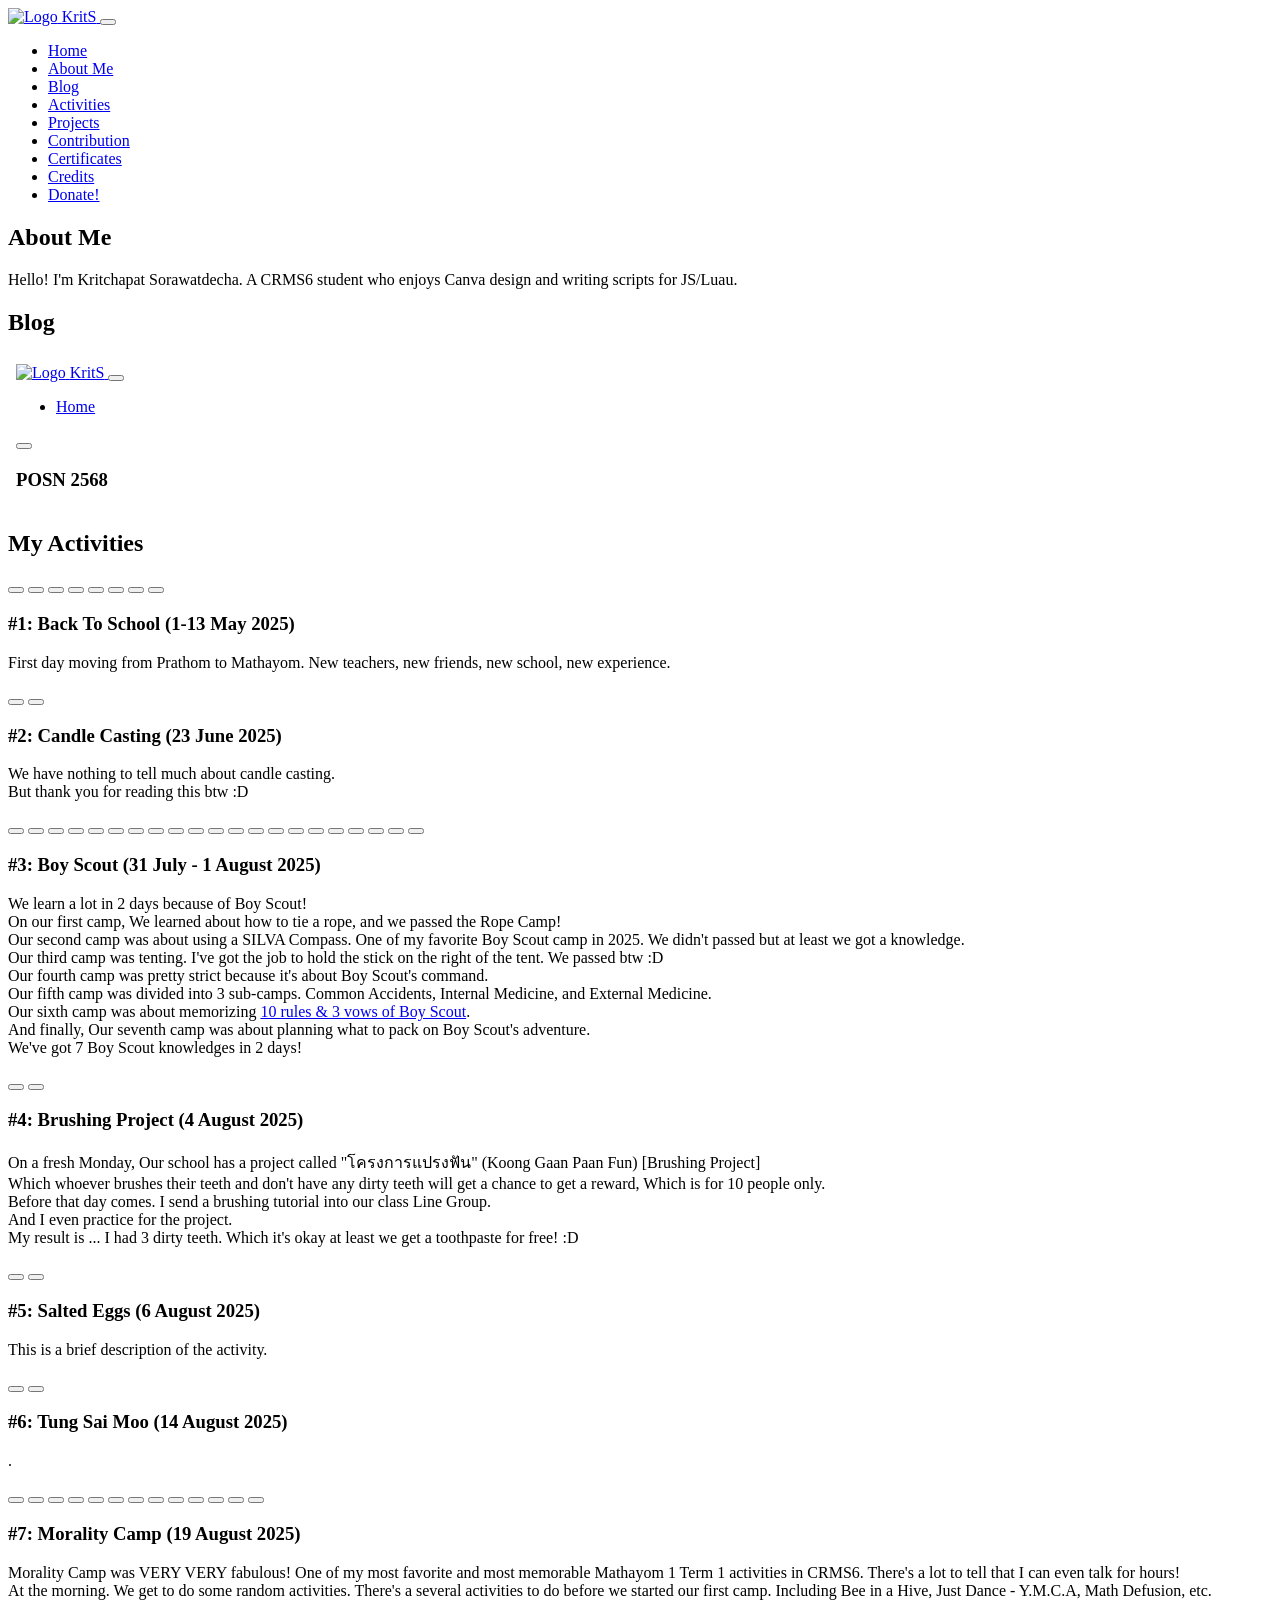
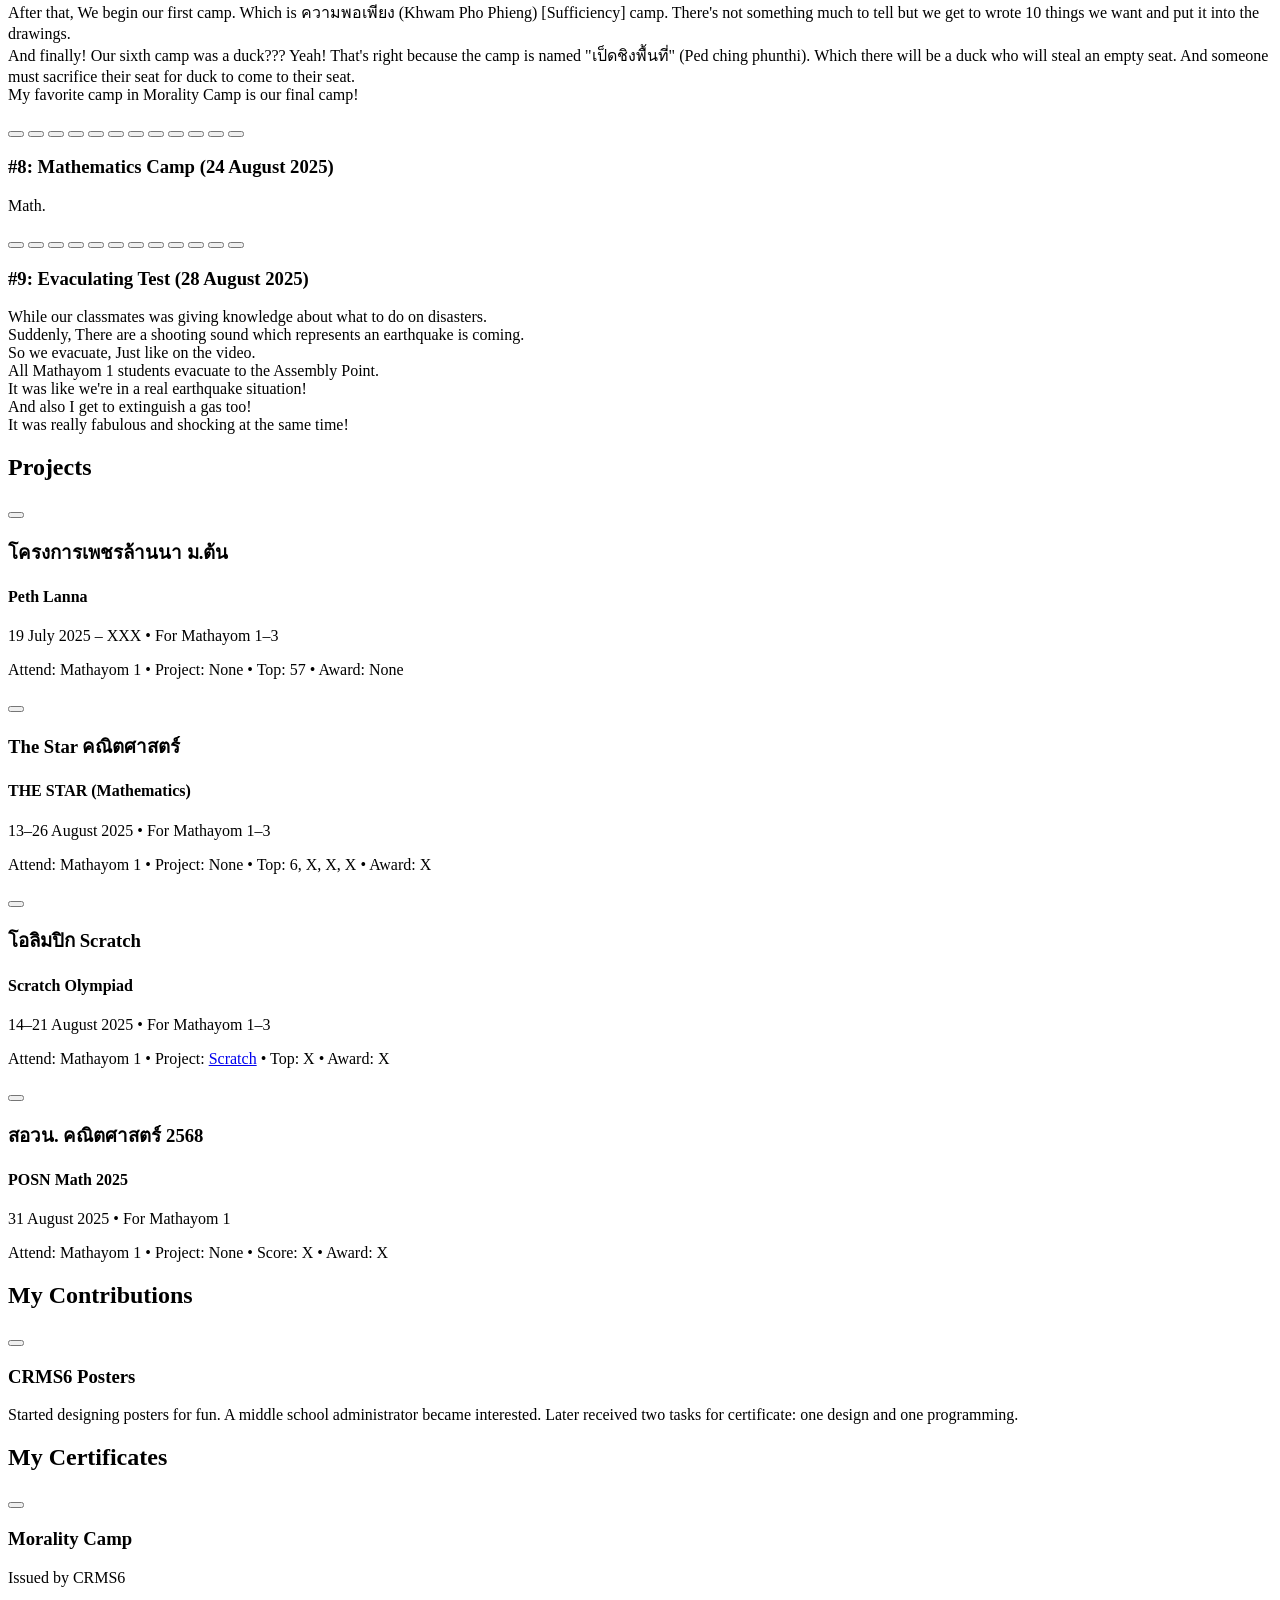
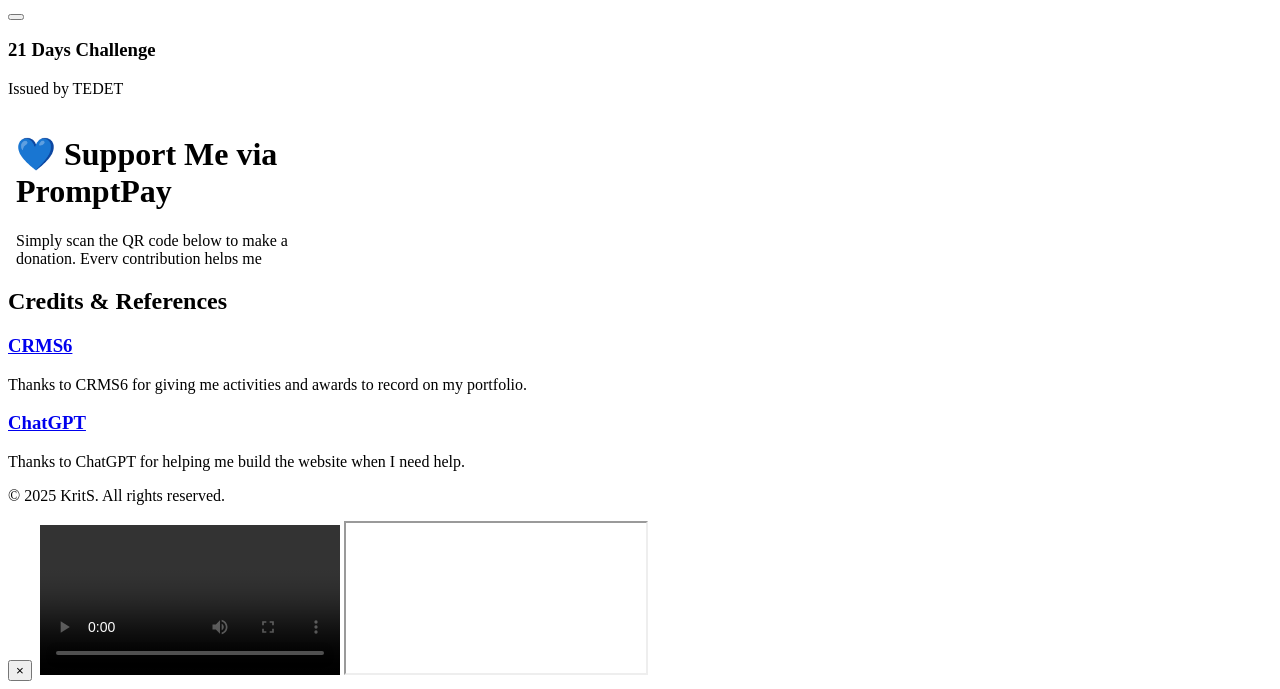
==== index.html @ 2e02d472 "Add files via upload" ====
<!DOCTYPE html><html lang="en"><head>
    <meta charset="UTF-8">
    <meta name="viewport" content="width=device-width, initial-scale=1.0">
    <title>Portfolio</title>
    <link rel="icon" href="images/KritS.png">
    <link rel="stylesheet" href="css/style.css">
</head>
<body>
    <header id="topbar">
        <nav class="container">
            <a class="brand" href="..">
                <img src="images/KritS.png" alt="Logo" class="logo">
                <span>KritS</span>
            </a>
            <button id="tb-hamburger" aria-label="Menu" aria-expanded="false" aria-controls="tb-nav">
                <span class="bar"></span>
            </button>
            <ul id="tb-nav">
                <li><a href="..">Home</a></li>
                <li><a href="#about">About Me</a></li>
                <li><a href="#blog">Blog</a></li>
                <li><a href="#activities">Activities</a></li>
                <li><a href="#projects">Projects</a></li>
                <li><a href="#contribution">Contribution</a></li>
                <li><a href="#certificates">Certificates</a></li>
                <li><a href="#credits">Credits</a></li>
                <li><a href="#donation">Donate!</a></li>
            </ul>
        </nav>
    </header>

    <main>
        <section id="about" class="container section">
            <h2>About Me</h2>
            <p>Hello! I'm Kritchapat Sorawatdecha. A CRMS6 student who enjoys Canva design and writing scripts for JS/Luau.</p>
        </section>
        
        <section id="blog" class="section alt">
            <div class="container">
                <h2>Blog</h2>
                <embed src="blog.html" class="embed-blog">
            </div>
        </section>

        <section id="activities" class="section alt">
            <div class="container">
                <h2>My Activities</h2>

                <article class="activity">
                    <div class="media-strip">
                        <button class="media-btn" data-src="img/activities/crms6/m1/t1/back_to_school/studying.jpg"></button>
                        <button class="media-btn" data-src="img/activities/crms6/m1/t1/back_to_school/studying2.jpg"></button>
                        <button class="media-btn" data-src="img/activities/crms6/m1/t1/back_to_school/presenting.jpg"></button>
                        <button class="media-btn" data-src="img/activities/crms6/m1/t1/back_to_school/showing.jpg"></button>
                        <button class="media-btn" data-src="img/activities/crms6/m1/t1/back_to_school/writing.jpg"></button>
                        <button class="media-btn" data-src="img/activities/crms6/m1/t1/back_to_school/finding.jpg"></button>
                        <button class="media-btn" data-src="img/activities/crms6/m1/t1/back_to_school/examing.jpg"></button>
                        <button class="media-btn" data-src="img/activities/crms6/m1/t1/back_to_school/examing2.jpg"></button>
                    </div>
                    <div class="activity-content">
                        <h3>#1: Back To School (1-13 May 2025)</h3>
                        <p>First day moving from Prathom to Mathayom. New teachers, new friends, new school, new experience.</p>
                    </div>
                </article>

                <article class="activity">
                    <div class="media-strip">
                        <button class="media-btn" data-src="img/activities/crms6/m1/t1/candle_casting/picking.jpg"></button>
                        <button class="media-btn" data-src="img/activities/crms6/m1/t1/candle_casting/dropping.jpg"></button>
                    </div>
                    <div class="activity-content">
                        <h3>#2: Candle Casting (23 June 2025)</h3>
                        <p>
                            We have nothing to tell much about candle casting.
                            <br>But thank you for reading this btw :D
                        </p>
                    </div>
                </article>

                <article class="activity">
                    <div class="media-strip">
                        <button class="media-btn" data-src="img/activities/crms6/m1/t1/boy_scout/handsome.jpg"></button>
                        <button class="media-btn" data-src="img/activities/crms6/m1/t1/boy_scout/pretend.jpg"></button>
                        <button class="media-btn" data-src="img/activities/crms6/m1/t1/boy_scout/helping.jpg"></button>
                        <button class="media-btn" data-src="img/activities/crms6/m1/t1/boy_scout/roping.jpg"></button>
                        <button class="media-btn" data-src="img/activities/crms6/m1/t1/boy_scout/camping1.jpg"></button>
                        <button class="media-btn" data-src="img/activities/crms6/m1/t1/boy_scout/camping2.jpg"></button>
                        <button class="media-btn" data-src="img/activities/crms6/m1/t1/boy_scout/camping3.jpg"></button>
                        <button class="media-btn" data-src="img/activities/crms6/m1/t1/boy_scout/camping4.jpg"></button>
                        <button class="media-btn" data-src="img/activities/crms6/m1/t1/boy_scout/camping5.jpg"></button>
                        <button class="media-btn" data-src="img/activities/crms6/m1/t1/boy_scout/compass1.jpg"></button>
                        <button class="media-btn" data-src="img/activities/crms6/m1/t1/boy_scout/compass2.jpg"></button>
                        <button class="media-btn" data-src="img/activities/crms6/m1/t1/boy_scout/listening1.jpg"></button>
                        <button class="media-btn" data-src="img/activities/crms6/m1/t1/boy_scout/listening2.jpg"></button>
                        <button class="media-btn" data-src="img/activities/crms6/m1/t1/boy_scout/listening3.jpg"></button>
                        <button class="media-btn" data-src="img/activities/crms6/m1/t1/boy_scout/listening4.jpg"></button>
                        <button class="media-btn" data-src="img/activities/crms6/m1/t1/boy_scout/listening5.jpg"></button>
                        <button class="media-btn" data-src="https://scontent.fcnx4-1.fna.fbcdn.net/v/t39.30808-6/508006209_1291216913011316_7083695028837257580_n.jpg?_nc_cat=104&ccb=1-7&_nc_sid=f727a1&_nc_ohc=gwQKnxoXUx0Q7kNvwGm6nw-&_nc_oc=AdnMO8LT1GbeRRgZ6rxC4bv95bI-v8VCA6TBcG_T06-2R0PY8zMqaW_CRokaDjCO1Kb_YeE50EvHxqLOvmgioqyO&_nc_zt=23&_nc_ht=scontent.fcnx4-1.fna&_nc_gid=uMNQAOKW5HctSlmJtoxojA&oh=00_AfXHeGOUeyVIyVwx6H4ncSR-8UVBPY3pRPaG30EDZwG8QQ&oe=68BB84D2"></button>
                        <button class="media-btn" data-src="img/activities/crms6/m1/t1/boy_scout/memorize1.jpg"></button>
                        <button class="media-btn" data-src="img/activities/crms6/m1/t1/boy_scout/memorize2.jpg"></button>
                        <button class="media-btn" data-src="img/activities/crms6/m1/t1/boy_scout/memorize3.jpg"></button>
                        <button class="media-btn" data-src="img/activities/crms6/m1/t1/boy_scout/memorize4.jpg"></button>
                    </div>
                    <div class="activity-content">
                        <h3>#3: Boy Scout (31 July - 1 August 2025)</h3>
                        <p>
                            We learn a lot in 2 days because of Boy Scout!
                            <br>On our first camp, We learned about how to tie a rope, and we passed the Rope Camp!
                            <br>Our second camp was about using a SILVA Compass. One of my favorite Boy Scout camp in 2025. We didn't passed but at least we got a knowledge.
                            <br>Our third camp was tenting. I've got the job to hold the stick on the right of the tent. We passed btw :D
                            <br>Our fourth camp was pretty strict because it's about Boy Scout's command.
                            <br>Our fifth camp was divided into 3 sub-camps. Common Accidents, Internal Medicine, and External Medicine.
                            <br>Our sixth camp was about memorizing <a href="https://scontent.fcnx4-1.fna.fbcdn.net/v/t39.30808-6/508006209_1291216913011316_7083695028837257580_n.jpg?_nc_cat=104&ccb=1-7&_nc_sid=f727a1&_nc_ohc=gwQKnxoXUx0Q7kNvwGm6nw-&_nc_oc=AdnMO8LT1GbeRRgZ6rxC4bv95bI-v8VCA6TBcG_T06-2R0PY8zMqaW_CRokaDjCO1Kb_YeE50EvHxqLOvmgioqyO&_nc_zt=23&_nc_ht=scontent.fcnx4-1.fna&_nc_gid=uMNQAOKW5HctSlmJtoxojA&oh=00_AfXHeGOUeyVIyVwx6H4ncSR-8UVBPY3pRPaG30EDZwG8QQ&oe=68BB84D2">10 rules & 3 vows of Boy Scout</a>.
                            <br>And finally, Our seventh camp was about planning what to pack on Boy Scout's adventure.
                            <br>We've got 7 Boy Scout knowledges in 2 days!
                        </p>
                    </div>
                </article>
                
                <article class="activity">
                    <div class="media-strip">
                        <button class="media-btn" data-src="img/activities/crms6/m1/t1/brushing/brushing1.jpg"></button>
                        <button class="media-btn" data-src="img/activities/crms6/m1/t1/brushing/brushing2.jpg"></button>
                    </div>
                    <div class="activity-content">
                        <h3>#4: Brushing Project (4 August 2025)</h3>
                        <p>
                            On a fresh Monday, Our school has a project called "โครงการแปรงฟัน" (Koong Gaan Paan Fun) [Brushing Project]
                            <br>Which whoever brushes their teeth and don't have any dirty teeth will get a chance to get a reward, Which is for 10 people only.
                            <br>Before that day comes. I send a brushing tutorial into our class Line Group.
                            <br>And I even practice for the project.
                            <br>My result is ... I had 3 dirty teeth. Which it's okay at least we get a toothpaste for free! :D
                        </p>
                    </div>
                </article>
                
                <article class="activity">
                    <div class="media-strip">
                        <button class="media-btn" data-src="img/activities/crms6/m1/t1/pickled_eggs/listening1.jpg"></button>
                        <button class="media-btn" data-src="img/activities/crms6/m1/t1/pickled_eggs/listening2.jpg"></button>
                    </div>
                    <div class="activity-content">
                        <h3>#5: Salted Eggs (6 August 2025)</h3>
                        <p>This is a brief description of the activity.</p>
                    </div>
                </article>

                <article class="activity">
                    <div class="media-strip">
                        <button class="media-btn" data-src="img/activities/crms6/m1/t1/tung_sai_moo/listening.jpg"></button>
                        <button class="media-btn" data-src="img/activities/crms6/m1/t1/tung_sai_moo/selecting.jpg"></button>
                    </div>
                    <div class="activity-content">
                        <h3>#6: Tung Sai Moo (14 August 2025)</h3>
                        <p>.</p>
                    </div>
                </article>

                <article class="activity">
                    <div class="media-strip">
                        <button class="media-btn" data-src="img/activities/crms6/m1/t1/morality_camp/introducing.jpg"></button>
                        <button class="media-btn" data-src="img/activities/crms6/m1/t1/morality_camp/introducing2.jpg"></button>
                        <button class="media-btn" data-src="img/activities/crms6/m1/t1/morality_camp/meditating.jpg"></button>
                        <button class="media-btn" data-src="img/activities/crms6/m1/t1/morality_camp/ymca.jpg"></button>
                        <button class="media-btn" data-src="https://www.youtube.com/watch?v=KG9HF7NpgYw"></button>
                        <button class="media-btn" data-src="https://www.youtube.com/watch?v=CyfM2o0d0IE"></button>
                        <button class="media-btn" data-src="img/activities/crms6/m1/t1/morality_camp/b5_smiling.jpg"></button>
                        <button class="media-btn" data-src="img/activities/crms6/m1/t1/morality_camp/img_68a69a6445518.jpg"></button>
                        <button class="media-btn" data-src="vid/activities/crms6/m1/t1/morality_camp/bee.mp4"></button>
                        <button class="media-btn" data-src="vid/activities/crms6/m1/t1/morality_camp/stand_means_swap.mp4"></button>
                        <button class="media-btn" data-src="vid/activities/crms6/m1/t1/morality_camp/crms6_teacher_name.mp4"></button>
                        <button class="media-btn" data-src="vid/activities/crms6/m1/t1/morality_camp/math_defusion.mp4"></button>
                        <button class="media-btn" data-src="vid/activities/crms6/m1/t1/morality_camp/math_defusion_2.mp4"></button>
                    </div>
                    <div class="activity-content">
                        <h3>#7: Morality Camp (19 August 2025)</h3>
                        <p>
                            Morality Camp was VERY VERY fabulous! One of my most favorite and most memorable Mathayom 1 Term 1 activities in CRMS6. There's a lot to tell that I can even talk for hours!
                            <br>At the morning. We get to do some random activities. There's a several activities to do before we started our first camp.
                            Including Bee in a Hive, Just Dance - Y.M.C.A, Math Defusion, etc.
                            <br>After that, We begin our first camp. Which is ความพอเพียง (Khwam Pho Phieng) [Sufficiency] camp. There's not something much to tell but we get to wrote 10 things we want and put it into the drawings.
                            <br>And finally! Our sixth camp was a duck??? Yeah! That's right because the camp is named "เป็ดชิงพื้นที่" (Ped ching phunthi). Which there will be a duck who will steal an empty seat. And someone must sacrifice their seat for duck to come to their seat.
                            <br>My favorite camp in Morality Camp is our final camp!
                        </p>
                    </div>
                </article>

                <article class="activity">
                    <div class="media-strip">
                        <button class="media-btn" data-src="img/activities/crms6/m1/t1/mathematics_camp/intro.jpg"></button>
                        <button class="media-btn" data-src="img/activities/crms6/m1/t1/mathematics_camp/my_masterart.jpg"></button>
                        <button class="media-btn" data-src="img/activities/crms6/m1/t1/mathematics_camp/orange.jpg"></button>
                        <button class="media-btn" data-src="img/activities/crms6/m1/t1/mathematics_camp/light_green.jpg"></button>
                        <button class="media-btn" data-src="img/activities/crms6/m1/t1/mathematics_camp/light_green2.jpg"></button>
                        <button class="media-btn" data-src="img/activities/crms6/m1/t1/mathematics_camp/dark_green.jpg"></button>
                        <button class="media-btn" data-src="img/activities/crms6/m1/t1/mathematics_camp/pink.jpg"></button>
                        <button class="media-btn" data-src="img/activities/crms6/m1/t1/mathematics_camp/pink2.jpg"></button>
                        <button class="media-btn" data-src="img/activities/crms6/m1/t1/mathematics_camp/blue.jpg"></button>
                        <button class="media-btn" data-src="img/activities/crms6/m1/t1/mathematics_camp/purple.jpg"></button>
                        <button class="media-btn" data-src="img/activities/crms6/m1/t1/mathematics_camp/yellow.jpg"></button>
                        <button class="media-btn" data-src="img/activities/crms6/m1/t1/mathematics_camp/yellow2.jpg"></button>
                    </div>
                    <div class="activity-content">
                        <h3>#8: Mathematics Camp (24 August 2025)</h3>
                        <p>Math.</p>
                    </div>
                </article>

                <article class="activity">
                    <div class="media-strip">
                        <button class="media-btn" data-src="vid/activities/crms6/m1/t1/evaculating_test/me_1.mp4"></button>
                        <button class="media-btn" data-src="vid/activities/crms6/m1/t1/evaculating_test/me_2.mp4"></button>
                        <button class="media-btn" data-src="img/activities/crms6/m1/t1/evaculating_test/me_1.jpg"></button>
                        <button class="media-btn" data-src="img/activities/crms6/m1/t1/evaculating_test/me_2.jpg"></button>
                        <button class="media-btn" data-src="img/activities/crms6/m1/t1/evaculating_test/me_3.jpg"></button>
                        <button class="media-btn" data-src="img/activities/crms6/m1/t1/evaculating_test/telling.jpg"></button>
                        <button class="media-btn" data-src="img/activities/crms6/m1/t1/evaculating_test/listening.jpg"></button>
                        <button class="media-btn" data-src="img/activities/crms6/m1/t1/evaculating_test/meeting.jpg"></button>
                        <button class="media-btn" data-src="vid/activities/crms6/m1/t1/evaculating_test/telling.mp4"></button>
                        <button class="media-btn" data-src="vid/activities/crms6/m1/t1/evaculating_test/going_1.mp4"></button>
                        <button class="media-btn" data-src="vid/activities/crms6/m1/t1/evaculating_test/going_2.mp4"></button>
                        <button class="media-btn" data-src="vid/activities/crms6/m1/t1/evaculating_test/meeting.mp4"></button>
                    </div>
                    <div class="activity-content">
                        <h3>#9: Evaculating Test (28 August 2025)</h3>
                        <p>
                            While our classmates was giving knowledge about what to do on disasters.
                            <br>Suddenly, There are a shooting sound which represents an earthquake is coming.
                            <br>So we evacuate, Just like on the video.
                            <br>All Mathayom 1 students evacuate to the Assembly Point.
                            <br>It was like we're in a real earthquake situation!
                            <br>And also I get to extinguish a gas too!
                            <br>It was really fabulous and shocking at the same time!
                        </p>
                    </div>
                </article>
            </div>
        </section>

        <section id="projects" class="section">
            <div class="container">
                <h2 id="projectsh2">Projects</h2>
                <div class="cards">
                    <article class="card">
                        <button class="media-btn cover" data-src="img/projects/crms6/m1/peth_lanna.jpg"></button>
                        <h3>โครงการเพชรล้านนา ม.ต้น</h3>
                        <h4>Peth Lanna</h4>
                        <p class="meta">19 July 2025 – XXX • For Mathayom 1–3</p>
                        <p>Attend: Mathayom 1 • Project: None • Top: 57 • Award: None</p>
                    </article>
                    <article class="card">
                        <button class="media-btn cover" data-src="img/projects/crms6/m1/the_star_math.jpg"></button>
                        <h3>The Star คณิตศาสตร์</h3>
                        <h4>THE STAR (Mathematics)</h4>
                        <p class="meta">13–26 August 2025 • For Mathayom 1–3</p>
                        <p>Attend: Mathayom 1 • Project: None • Top: 6, X, X, X • Award: X</p>
                    </article>
                    <article class="card">
                        <button class="media-btn cover" data-src="img/projects/crms6/m1/scratch_olympiad.jpg"></button>
                        <h3>โอลิมปิก Scratch</h3>
                        <h4>Scratch Olympiad</h4>
                        <p class="meta">14–21 August 2025 • For Mathayom 1–3</p>
                        <p>Attend: Mathayom 1 • Project: <a href="embed/scratch_olympiad_m1/index.html">Scratch</a> • Top: X • Award: X</p>
                    </article>
                    <article class="card">
                        <button class="media-btn cover" data-src="img/projects/crms6/m1/posn.png"></button>
                        <h3>สอวน. คณิตศาสตร์ 2568</h3>
                        <h4>POSN Math 2025</h4>
                        <p class="meta">31 August 2025 • For Mathayom 1</p>
                        <p>Attend: Mathayom 1 • Project: None • Score: X • Award: X</p>
                    </article>
                </div>
            </div>
        </section>

        <section id="contribution" class="section alt">
            <div class="container">
                <h2>My Contributions</h2>
                <article class="activity">
                    <div class="media-strip">
                        <button class="media-btn" data-src="img/contribution/crms6_how_to_trash_up_correctly_1.jpg"></button>
                    </div>
                    <div class="activity-content">
                        <h3>CRMS6 Posters</h3>
                        <p>Started designing posters for fun. A middle school administrator became interested. Later received two tasks for certificate: one design and one programming.</p>
                    </div>
                </article>
            </div>
        </section>
        
        <section id="certificates" class="section">
            <div class="container">
                <h2>My Certificates</h2>
                <div class="certificates-grid">
                    <article class="certificate-card">
                        <button class="media-btn cover" data-src="img/certificates/m1_morality_camp.jpg"></button>
                        <h3>Morality Camp</h3>
                        <p class="meta">Issued by CRMS6</p>
                    </article>
                    <article class="certificate-card">
                        <button class="media-btn cover" data-src="img/certificates/21_days_tedet_challenge.jpg"></button>
                        <h3>21 Days Challenge</h3>
                        <p class="meta">Issued by TEDET</p>
                    </article>
                </div>
            </div>
        </section>

        <section id="donation" class="section alt">
            <div class="container">
                <embed src="donate.html" class="embed-donate">
            </div>
        </section>

        <section id="credits" class="section">
            <div class="container">
                <h2>Credits & References</h2>
                <div class="cards">
                    <article class="card soft">
                        <h3><a href="https://www.tesaban6.ac.th">CRMS6</a></h3>
                        <p>Thanks to CRMS6 for giving me activities and awards to record on my portfolio.</p>
                    </article>
                    <article class="card soft">
                        <h3><a href="https://chatgpt.com/">ChatGPT</a></h3>
                        <p>Thanks to ChatGPT for helping me build the website when I need help.</p>
                    </article>
                </div>
            </div>
        </section>
    </main>

    <footer class="footer">
        <div class="container">
            <p>© 2025 KritS. All rights reserved.</p>
        </div>
    </footer>

    <div class="modal" aria-hidden="true">
        <div class="modal-backdrop"></div>
        <div class="modal-body" role="dialog" aria-modal="true" aria-label="Media viewer">
            <button class="modal-close" aria-label="Close">×</button>
            <img id="imgModal" alt="">
            <video id="vidModal" playsinline="" controls=""></video>
            <iframe id="ytModal" title="YouTube video" allow="accelerometer; autoplay; clipboard-write; encrypted-media; gyroscope; picture-in-picture; web-share" allowfullscreen="" loading="lazy">
            </iframe>
        </div>
    </div>

    <script src="js/index.js"></script>


</body></html>
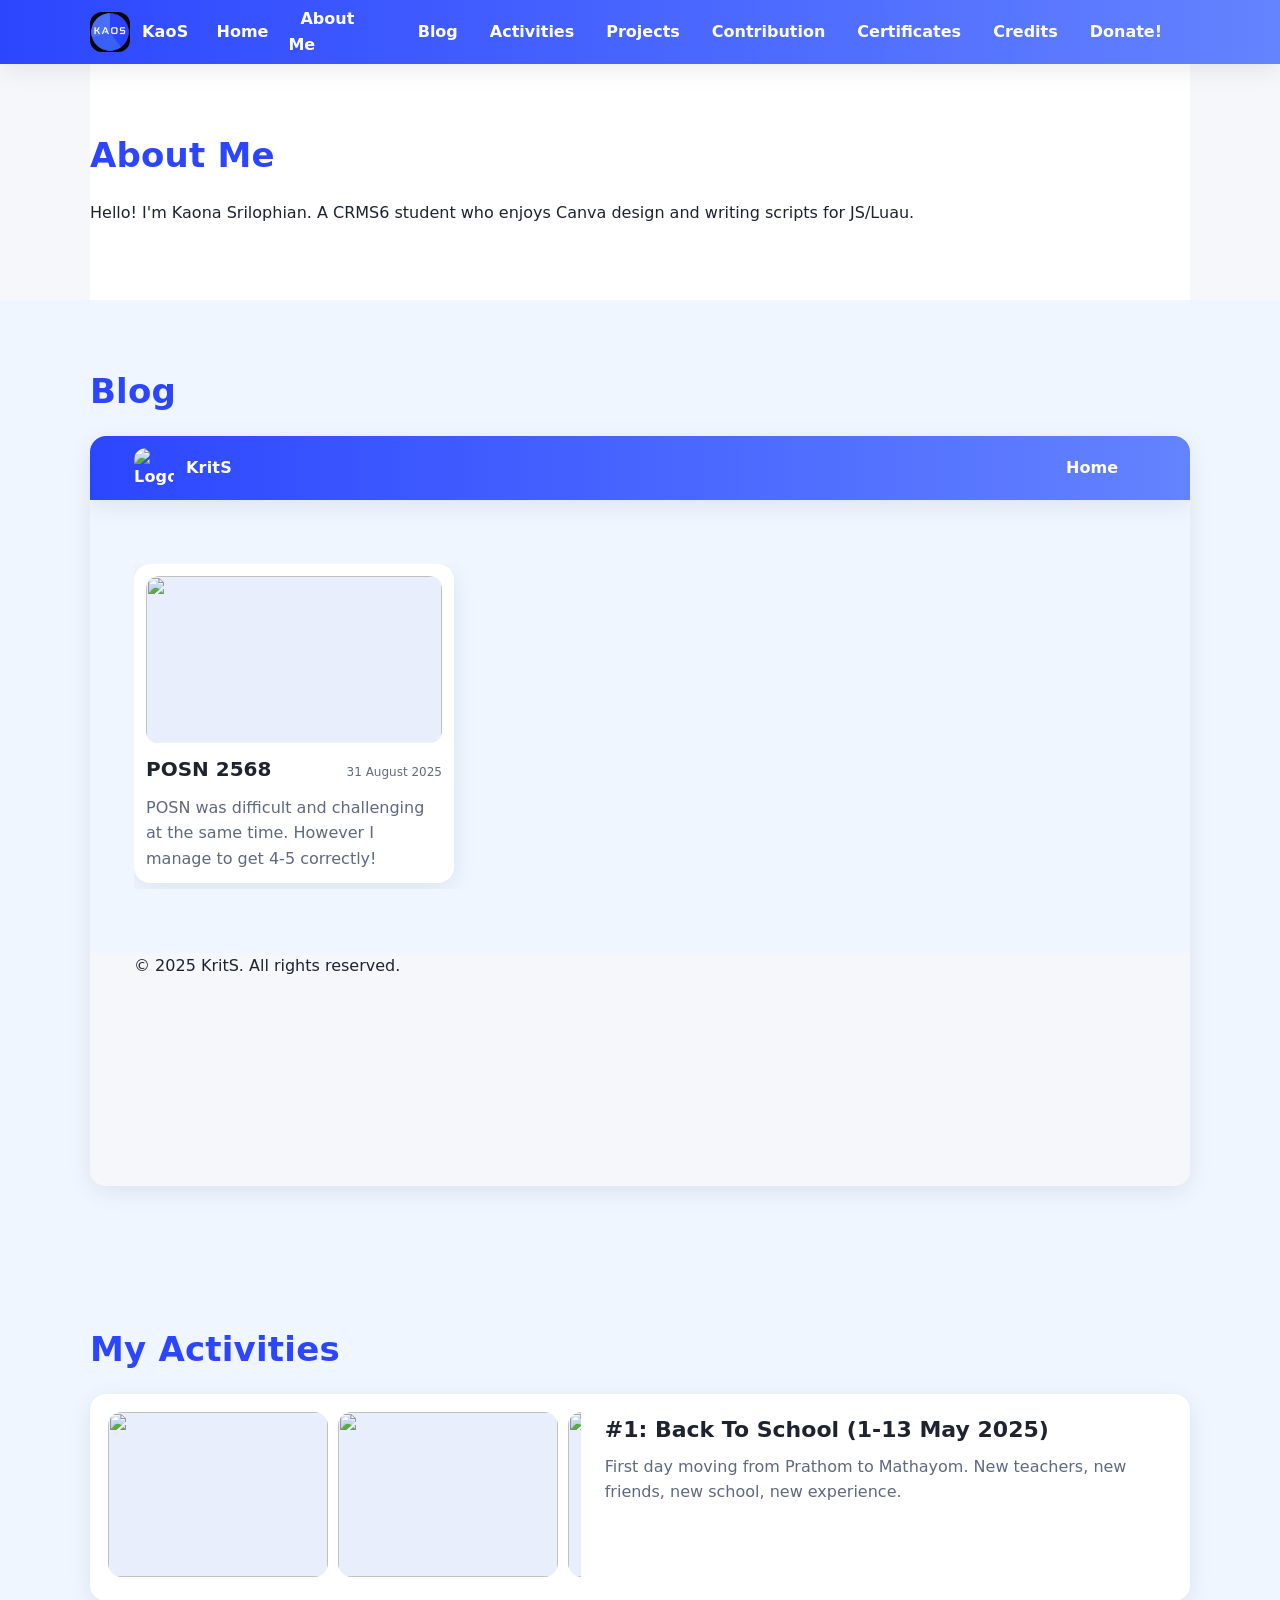
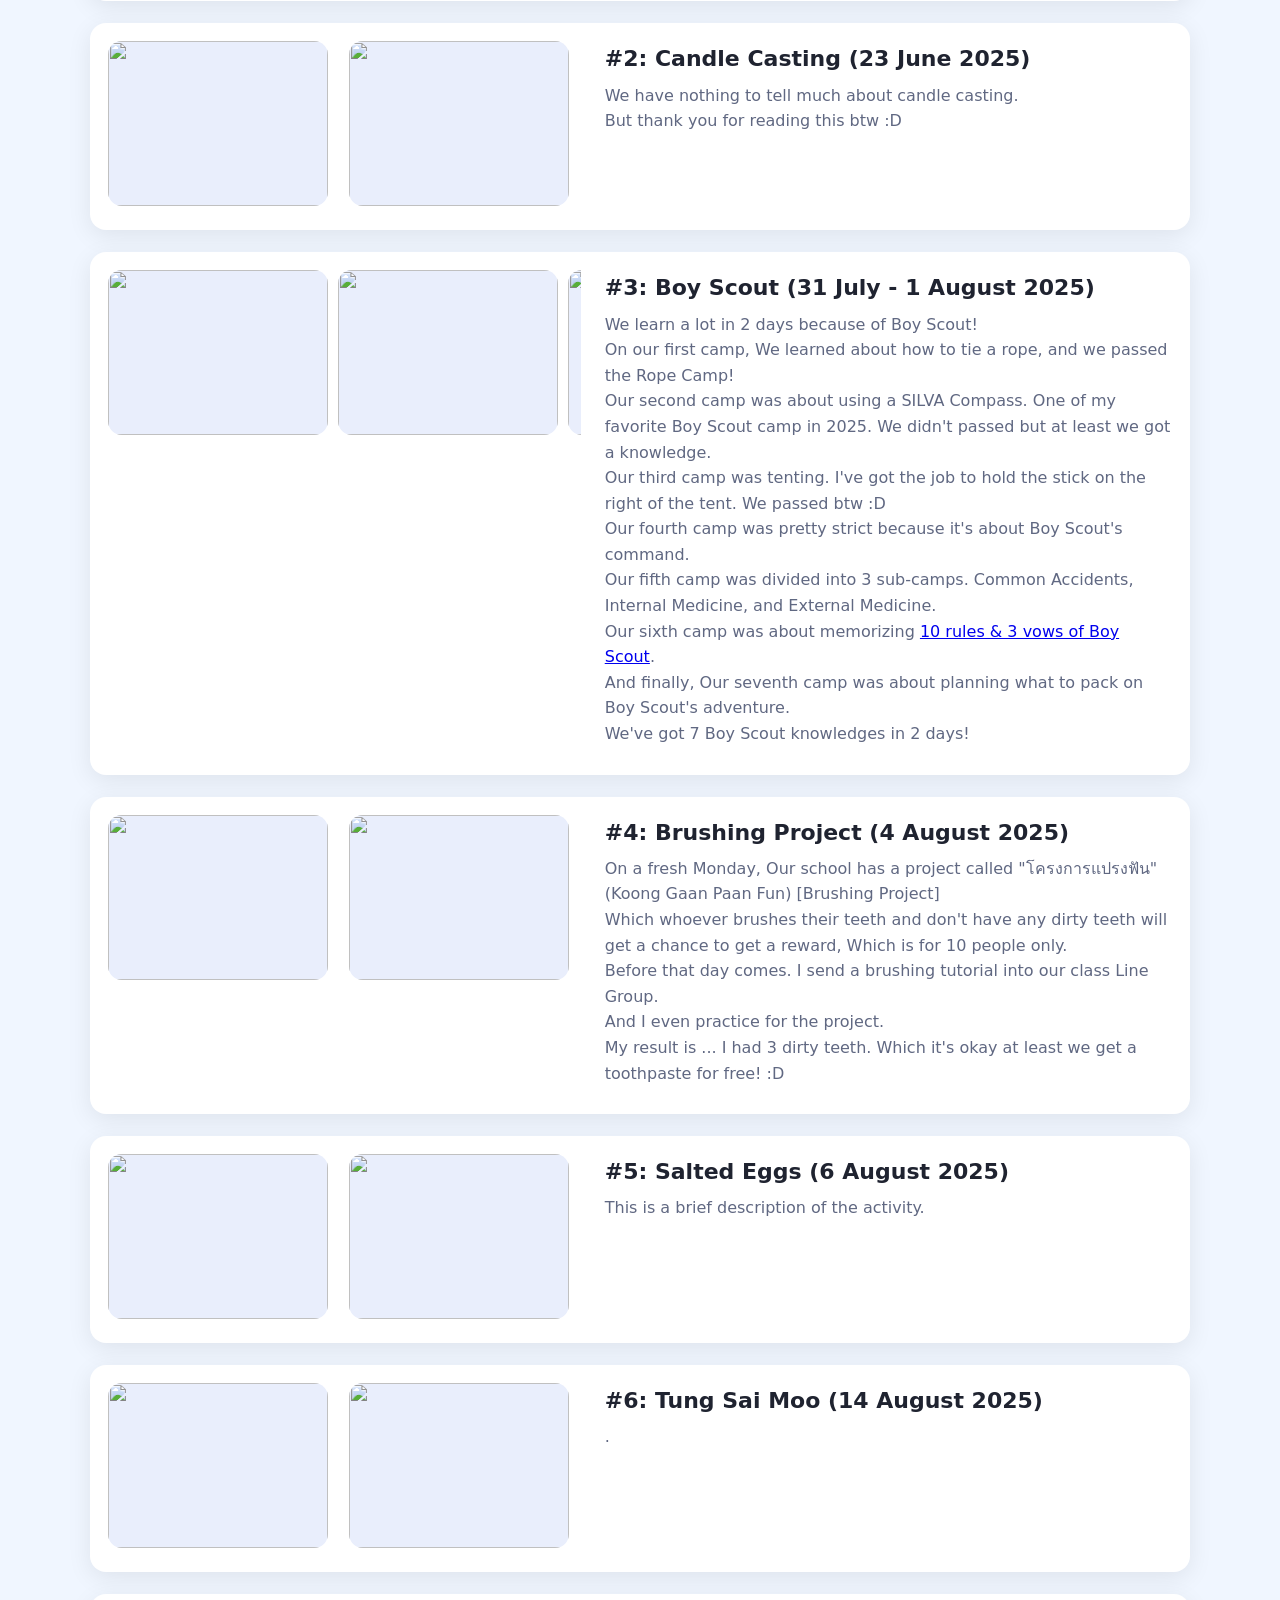
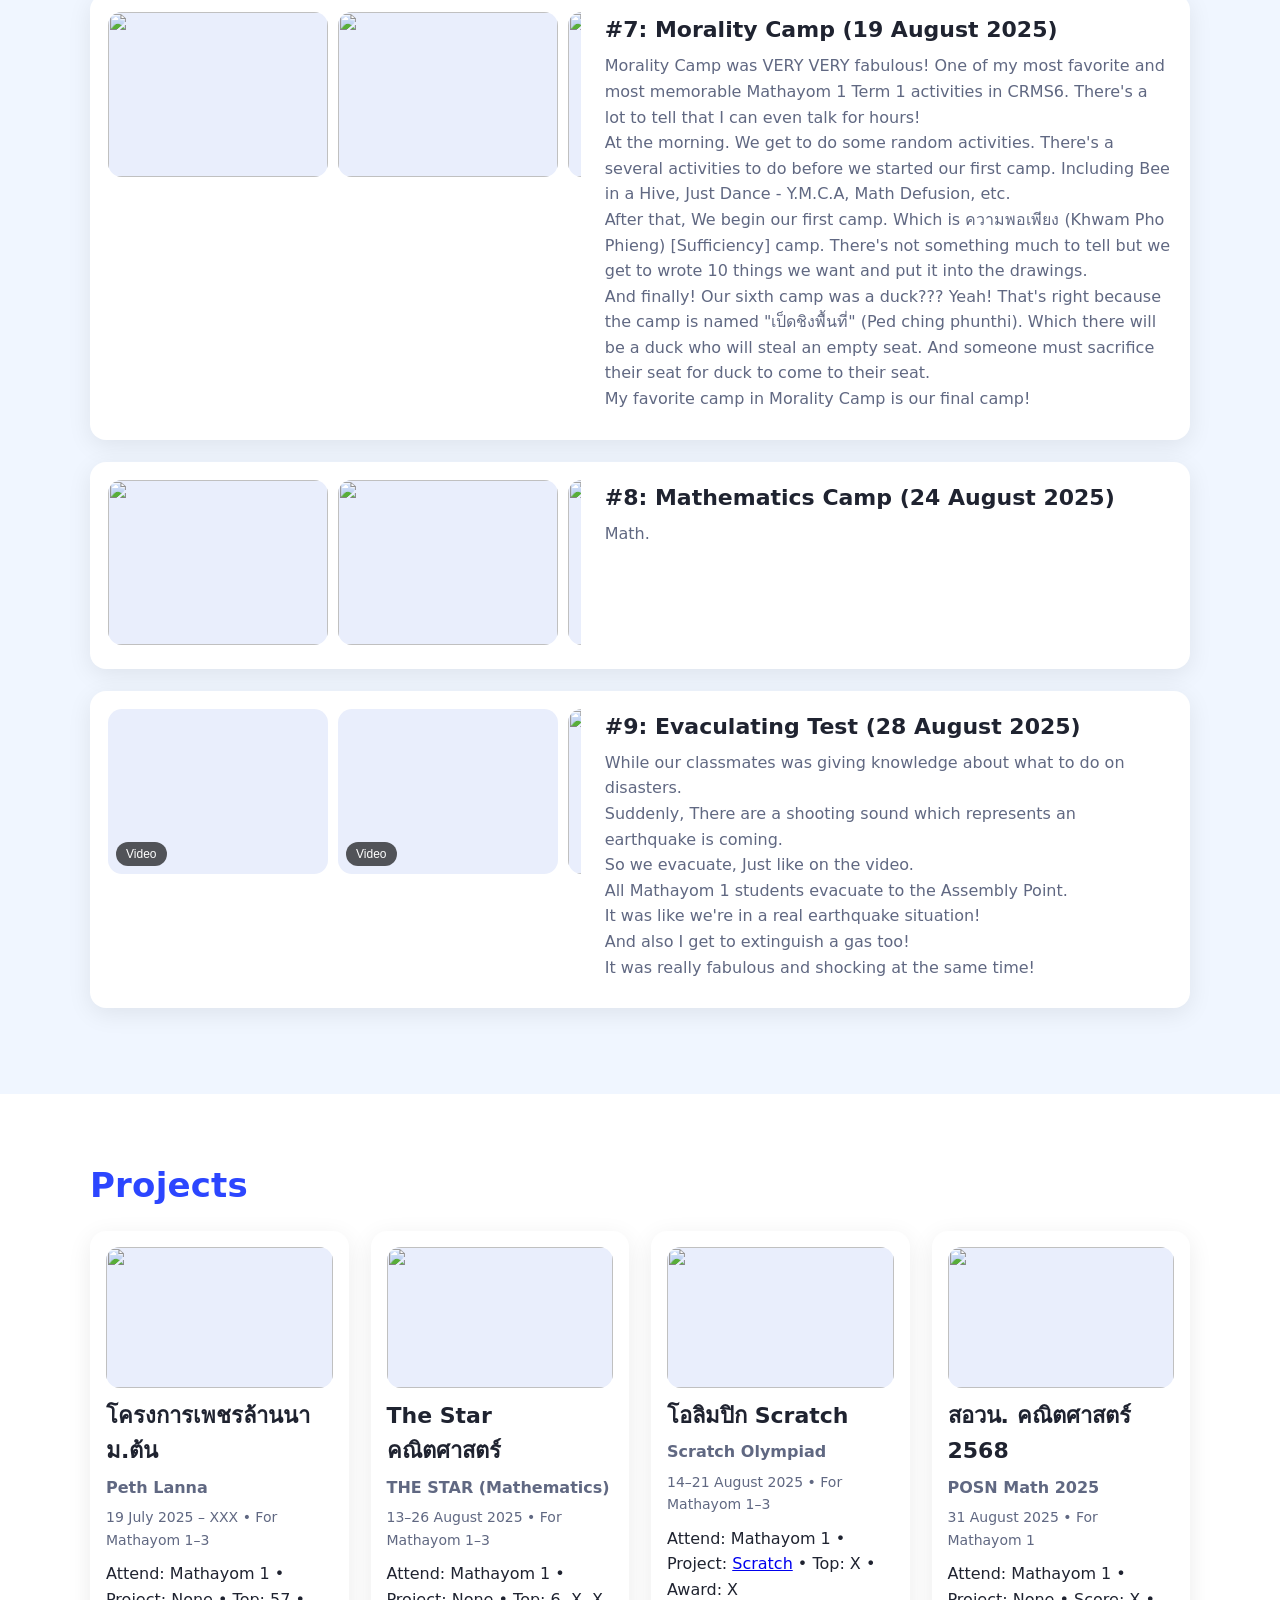
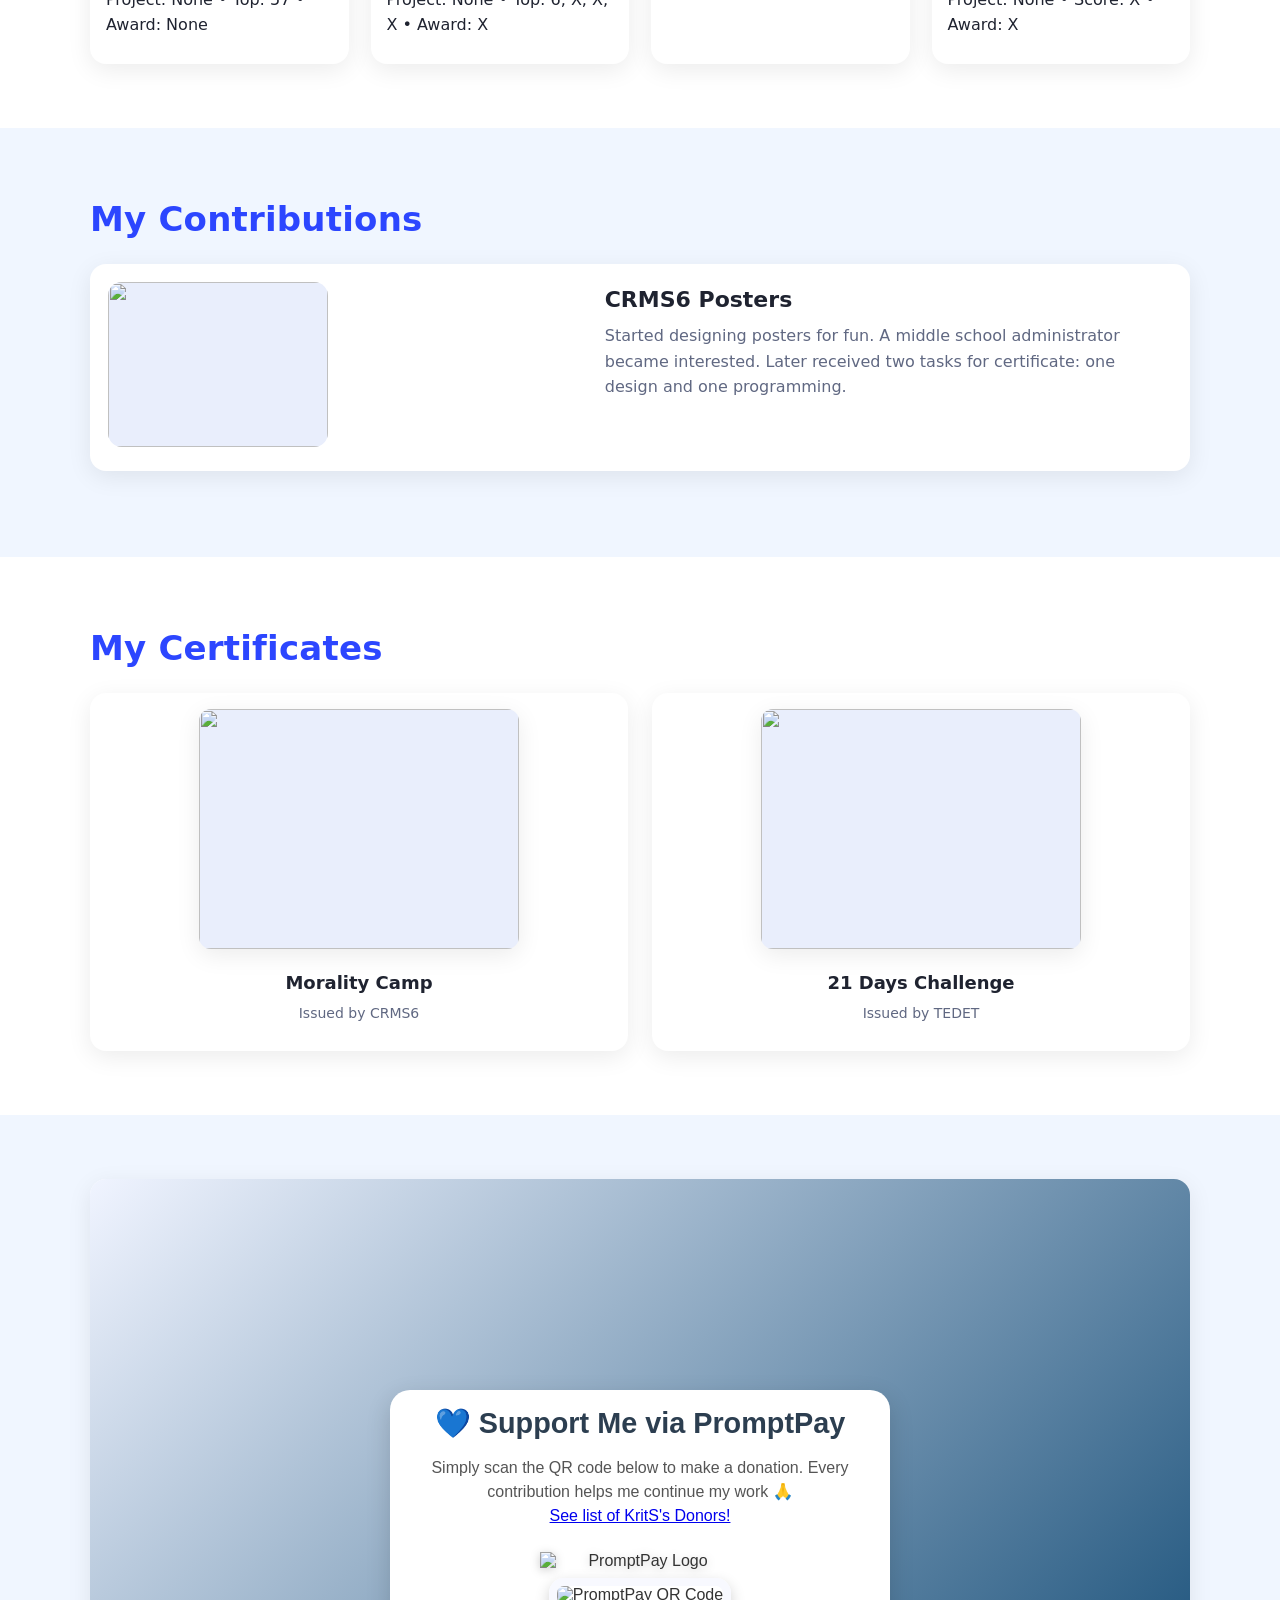
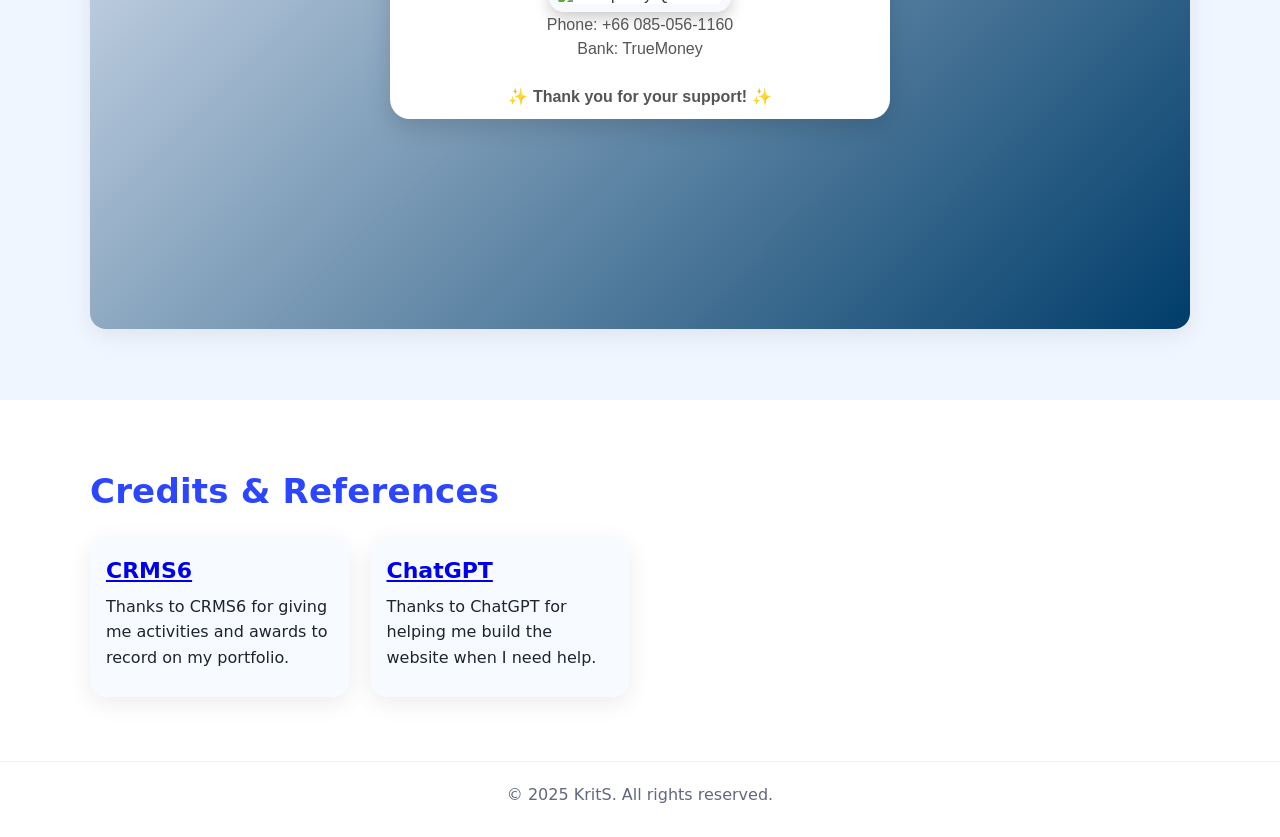
==== commit 497f916f: "Update index.html" ====
--- a/index.html
+++ b/index.html
@@ -2,15 +2,15 @@
     <meta charset="UTF-8">
     <meta name="viewport" content="width=device-width, initial-scale=1.0">
     <title>Portfolio</title>
-    <link rel="icon" href="images/KritS.png">
+    <link rel="icon" href="images/KaoS.png">
     <link rel="stylesheet" href="css/style.css">
 </head>
 <body>
     <header id="topbar">
         <nav class="container">
             <a class="brand" href="..">
-                <img src="images/KritS.png" alt="Logo" class="logo">
-                <span>KritS</span>
+                <img src="images/KaoS.png" alt="Logo" class="logo">
+                <span>KaoS</span>
             </a>
             <button id="tb-hamburger" aria-label="Menu" aria-expanded="false" aria-controls="tb-nav">
                 <span class="bar"></span>
@@ -32,7 +32,7 @@
     <main>
         <section id="about" class="container section">
             <h2>About Me</h2>
-            <p>Hello! I'm Kritchapat Sorawatdecha. A CRMS6 student who enjoys Canva design and writing scripts for JS/Luau.</p>
+            <p>Hello! I'm Kaona Srilophian. A CRMS6 student who enjoys Canva design and writing scripts for JS/Luau.</p>
         </section>
         
         <section id="blog" class="section alt">
@@ -349,4 +349,4 @@
     <script src="js/index.js"></script>
 
 
-</body></html>+</body></html>
--- a/css/style.css
+++ b/css/style.css
@@ -0,0 +1,602 @@
+:root {
+    --bg: #f6f7fb;
+    --surface: #ffffff;
+    --surface-soft: #f0f6ff;
+    --text: #1f2330;
+    --muted: #606882;
+    --brand: #2c46ff;
+    --brand-2: #6383ff;
+    --radius: 16px;
+    --shadow: 0 6px 24px rgba(0,0,0,0.08);
+}
+
+* {
+    box-sizing: border-box;
+}
+
+html, body {
+    height: 100%;
+}
+
+body {
+    margin: 0;
+    padding-top: 64px; /* Same as your topbar height */
+    font-family: ui-sans-serif, system-ui, -apple-system, Segoe UI, Roboto, Arial, "Noto Sans", "Apple Color Emoji", "Segoe UI Emoji";
+    color: var(--text);
+    background: var(--bg);
+    line-height: 1.6;
+}
+
+.container {
+    width: min(1100px, 92%);
+    margin: 0 auto;
+}
+
+#topbar {
+    position: fixed;
+    top: 0;
+    left: 0;
+    right: 0;
+    z-index: 1000;
+    background: linear-gradient(90deg, var(--brand) 0%, var(--brand-2) 100%);
+    color: #fff;
+    box-shadow: var(--shadow);
+}
+
+#topbar nav {
+    display: grid;
+    grid-template-columns: auto 1fr auto;
+    align-items: center;
+    gap: 16px;
+    height: 64px;
+}
+
+.brand {
+    display: inline-flex;
+    align-items: center;
+    gap: 12px;
+    text-decoration: none;
+    color: #fff;
+    font-weight: 700;
+    letter-spacing: .2px;
+}
+
+.logo {
+    width: 40px;
+    height: 40px;
+    border-radius: 12px;
+}
+
+#tb-nav {
+    display: flex;
+    align-items: center;
+    gap: 8px;
+    margin: 0;
+    padding: 0;
+    list-style: none;
+    margin-left: auto;
+}
+
+#tb-nav > li > a,
+#tb-nav > li > button.dropdown-toggle {
+    padding: 8px 12px;
+    color: #fff;
+    text-decoration: none;
+}
+
+#tb-nav > li > a {
+    font-weight: 600;
+}
+
+#tb-nav > li {
+    position: relative;
+}
+
+#tb-hamburger {
+    height: 40px;
+    width: 40px;
+    display: none;
+    background: transparent;
+    border: 0;
+    padding: 0;
+    place-items: center;
+    cursor: pointer;
+    justify-self: end;
+}
+
+#tb-hamburger:focus-visible {
+    outline: 2px solid rgba(255,255,255,.65);
+    outline-offset: 2px;
+}
+
+#tb-hamburger .bar {
+    position: relative;
+    display: block;
+    width: 22px;
+    height: 2px;
+    background: #fff;
+    border-radius: 2px;
+}
+
+#tb-hamburger .bar::before,
+#tb-hamburger .bar::after {
+    content: "";
+    position: absolute;
+    left: 0;
+    width: 22px;
+    height: 2px;
+    background: #fff;
+    border-radius: 2px;
+}
+
+#tb-hamburger .bar::before {
+    top: -7px;
+}
+
+#tb-hamburger .bar::after {
+    top: 7px;
+}
+
+@media (max-width: 860px) {
+    #tb-hamburger {
+        display: grid;
+    }
+}
+
+.dropdown {
+    position: relative;
+}
+
+.dropdown-toggle {
+    display: inline-flex;
+    align-items: center;
+    gap: 6px;
+    background: transparent;
+    border: 0;
+    font: inherit;
+    color: #fff;
+    font-weight: 600;
+    border-radius: 999px;
+    cursor: pointer;
+    transition: background .15s ease, transform .15s ease;
+}
+
+.dropdown-toggle:hover,
+.dropdown-toggle:focus-visible {
+    background: rgba(255,255,255,.15);
+    transform: translateY(-2px);
+}
+
+.dropdown-menu {
+    position: absolute;
+    top: calc(100% + 8px);
+    left: 0;
+    list-style: none;
+    margin: 0;
+    padding: 8px;
+    min-width: 200px;
+    background: #ffffff;
+    color: var(--text);
+    border-radius: var(--radius);
+    box-shadow: var(--shadow);
+    display: none;
+    z-index: 1200;
+}
+
+.dropdown-menu a {
+    display: block;
+    text-decoration: none;
+    color: var(--text);
+    padding: 10px 12px;
+    border-radius: 10px;
+    font-weight: 600;
+    transition: background .15s ease;
+}
+
+.dropdown-menu a:hover,
+.dropdown-menu a:focus-visible {
+    background: var(--surface-soft);
+}
+
+.dropdown.open > .dropdown-menu {
+    display: block;
+}
+
+@media (min-width: 861px) {
+    .dropdown:hover > .dropdown-menu {
+        display: block;
+    }
+}
+
+@media (max-width: 860px) {
+    #tb-nav {
+        position: fixed;
+        inset: 64px 0 auto auto;
+        right: -280px;
+        width: 260px;
+        height: calc(100dvh - 64px);
+        display: flex;
+        flex-direction: column;
+        align-items: flex-start;
+        padding: 20px;
+        gap: 10px;
+        background: linear-gradient(180deg, var(--brand) 0%, var(--brand-2) 100%);
+        box-shadow: var(--shadow);
+        transition: right .25s ease;
+        border-top-left-radius: 16px;
+        border-bottom-left-radius: 16px;
+        overflow-y: auto;
+        -webkit-overflow-scrolling: touch;
+    }
+
+    #tb-nav.active {
+        right: 0;
+    }
+
+    .dropdown-toggle {
+        width: 100%;
+        justify-content: space-between;
+        padding-right: 6px;
+    }
+
+    .dropdown-menu {
+        position: static;
+        width: 100%;
+        background: transparent;
+        box-shadow: none;
+        padding: 4px 0 0 8px;
+        border-radius: 0;
+        display: none;
+    }
+
+    .dropdown-menu a {
+        color: #fff;
+        padding: 8px 10px;
+        border-radius: 8px;
+    }
+
+    .dropdown.open > .dropdown-menu {
+        display: block;
+    }
+}
+
+.section {
+    padding: 64px 0;
+    background: var(--surface);
+}
+
+.section.alt {
+    background: var(--surface-soft);
+}
+
+h2 {
+    margin: 0 0 18px 0;
+    color: var(--brand);
+    font-size: clamp(24px, 3.2vw, 34px);
+    letter-spacing: .2px;
+}
+
+h3 {
+    margin: 0 0 6px 0;
+    font-size: clamp(18px, 2.6vw, 22px);
+}
+
+h4 {
+    margin: 4px 0 6px 0;
+    color: var(--muted);
+    font-weight: 600;
+}
+
+p { margin: 0 0 10px 0; }
+
+.footer {
+    background: var(--surface);
+    border-top: 1px solid rgba(0,0,0,.06);
+    padding: 20px 0;
+    color: var(--muted);
+    text-align: center;
+}
+
+.blog-row {
+    display: grid;
+    grid-auto-flow: column;
+    grid-auto-columns: minmax(280px, 320px);
+    gap: 16px;
+    overflow-x: auto;
+    padding-bottom: 6px;
+    scroll-snap-type: x mandatory;
+    scrollbar-width: thin;
+}
+
+.blog-row::-webkit-scrollbar { height: 8px; }
+.blog-row::-webkit-scrollbar-thumb {
+    background: rgba(0,0,0,.2);
+    border-radius: 999px;
+}
+
+.blog-card {
+    background: var(--surface);
+    border-radius: var(--radius);
+    box-shadow: var(--shadow);
+    padding: 12px;
+    display: grid;
+    gap: 10px;
+    scroll-snap-align: start;
+    transition: transform .2s ease, box-shadow .2s ease;
+}
+
+.blog-card:hover,
+.blog-card:focus-within {
+    transform: translateY(-4px);
+    box-shadow: 0 14px 30px rgba(0,0,0,.12);
+}
+
+.media-wrap {
+    width: 100%;
+    aspect-ratio: 16/9;
+    border-radius: 12px;
+    overflow: hidden;
+    background: #e9eefc;
+}
+
+.blog-header {
+    display: flex;
+    align-items: baseline;
+    justify-content: space-between;
+    gap: 8px;
+}
+
+.blog-title {
+    margin: 0;
+    font-size: clamp(16px, 2.4vw, 20px);
+}
+
+.blog-date {
+    color: var(--muted);
+    font-size: 12px;
+    white-space: nowrap;
+}
+
+.blog-excerpt {
+    margin: 0;
+    color: var(--muted);
+    display: -webkit-box;
+    -webkit-line-clamp: 3;
+    -webkit-box-orient: vertical;
+    overflow: hidden;
+}
+
+@media (max-width: 520px) {
+    .blog-row {
+        grid-auto-columns: minmax(260px, 86%);
+    }
+}
+
+.activity {
+    display: grid;
+    grid-template-columns: minmax(0, 1fr) 1.2fr;
+    gap: 24px;
+    padding: 18px;
+    background: var(--surface);
+    border-radius: var(--radius);
+    box-shadow: var(--shadow);
+    margin-bottom: 22px;
+    transition: transform .25s ease, box-shadow .25s ease;
+}
+
+.activity:hover {
+    transform: translateY(-4px);
+    box-shadow: 0 12px 28px rgba(0,0,0,.12);
+}
+
+@media (max-width: 900px) {
+    .activity { grid-template-columns: 1fr; }
+}
+
+.activity-content p { color: var(--muted); }
+
+.media-strip {
+    display: grid;
+    grid-auto-flow: column;
+    gap: 10px;
+    overflow-x: auto;
+    scrollbar-width: thin;
+    scroll-snap-type: x mandatory;
+    padding-bottom: 6px;
+}
+
+.media-strip::-webkit-scrollbar { height: 8px; }
+.media-strip::-webkit-scrollbar-thumb { background: rgba(0,0,0,.2); border-radius: 999px; }
+
+.media-btn {
+    position: relative;
+    display: block;
+    width: 220px;
+    aspect-ratio: 4/3;
+    border: 0;
+    padding: 0;
+    background: #e9eefc center/cover no-repeat;
+    cursor: pointer;
+    border-radius: 14px;
+    overflow: hidden;
+    transform: translateZ(0);
+    transition: transform .2s ease, box-shadow .2s ease;
+    scroll-snap-align: start;
+}
+
+.media-btn:hover,
+.media-btn:focus-visible {
+    transform: translateY(-3px);
+    box-shadow: 0 10px 24px rgba(0,0,0,.14);
+    outline: none;
+}
+
+.media-btn img {
+    width: 100%;
+    height: 100%;
+    object-fit: cover;
+    display: block;
+}
+
+.media-badge {
+    position: absolute;
+    inset: auto auto 8px 8px;
+    background: rgba(0,0,0,.65);
+    color: #fff;
+    padding: 6px 10px;
+    border-radius: 999px;
+    font-size: 12px;
+    line-height: 1;
+}
+
+.cards {
+    display: grid;
+    grid-template-columns: repeat(auto-fill, minmax(240px, 1fr));
+    gap: 22px;
+}
+
+.card {
+    background: var(--surface);
+    border-radius: var(--radius);
+    padding: 16px;
+    box-shadow: var(--shadow);
+    transition: transform .2s ease, box-shadow .2s ease;
+}
+
+.card:hover,
+.card:focus-within {
+    transform: translateY(-4px);
+    box-shadow: 0 14px 30px rgba(0,0,0,.12);
+}
+
+.card .meta { color: var(--muted); font-size: 14px; }
+
+.card.soft { background: #f7fbff; }
+
+.cover {
+    width: 100%;
+    aspect-ratio: 16/10;
+    margin-bottom: 10px;
+    background: #e9eefc center/cover no-repeat;
+}
+
+.certificates-grid {
+    display: grid;
+    grid-template-columns: repeat(auto-fill, minmax(360px, 1fr));
+    gap: 24px;
+}
+
+.certificate-card {
+    background: var(--surface);
+    border-radius: var(--radius);
+    padding: 16px;
+    box-shadow: var(--shadow);
+    display: flex;
+    flex-direction: column;
+    align-items: center;
+    text-align: center;
+    transition: transform .2s ease, box-shadow .2s ease;
+}
+
+.certificate-card:hover,
+.certificate-card:focus-within {
+    transform: translateY(-4px);
+    box-shadow: 0 14px 30px rgba(0,0,0,.12);
+}
+
+.certificate-card .cover {
+    width: 100%;
+    max-width: 320px;
+    aspect-ratio: 4/3;
+    margin-bottom: 12px;
+    background: #e9eefc center/cover no-repeat;
+    border-radius: 12px;
+    box-shadow: var(--shadow);
+}
+
+.certificate-card h3 {
+    margin: 8px 0 4px;
+    font-size: 18px;
+    font-weight: 600;
+}
+
+.certificate-card .meta {
+    font-size: 14px;
+    color: var(--muted);
+}
+
+
+.embed-blog, .embed-donate {
+    width: 100%;
+    height: 750px;
+    border: 0;
+    border-radius: var(--radius);
+    box-shadow: var(--shadow);
+    background: var(--surface);
+}
+
+.modal {
+    position: fixed;
+    inset: 0;
+    display: none;
+    z-index: 1200;
+}
+
+.modal.show { display: grid; }
+
+.modal-backdrop {
+    position: absolute;
+    inset: 0;
+    background: rgba(0,0,0,.72);
+    backdrop-filter: blur(2px);
+}
+
+.modal-body {
+    position: relative;
+    margin: auto;
+    width: min(1100px, 92%);
+    max-height: 90dvh;
+    display: grid;
+    place-items: center;
+}
+
+.modal-close {
+    position: absolute;
+    top: -44px;
+    right: -6px;
+    width: 40px;
+    height: 40px;
+    border: 0;
+    border-radius: 50%;
+    background: #fff;
+    color: #111;
+    font-size: 24px;
+    cursor: pointer;
+    box-shadow: var(--shadow);
+}
+
+#imgModal, #vidModal {
+    display: none;
+    max-width: 100%;
+    max-height: 90dvh;
+    border-radius: 12px;
+    background: #000;
+}
+
+#imgModal.show, #vidModal.show, #ytModal.show { display: block; }
+
+#ytModal {
+    display: none;
+    width: min(1100px, 100%);
+    max-width: 100%;
+    aspect-ratio: 16/9;
+    height: auto;
+    max-height: 90dvh;
+    border: 0;
+    border-radius: 12px;
+    background: #000;
+}
+
+@media (prefers-reduced-motion: reduce) {
+    * { transition: none !important; animation: none !important; }
+}
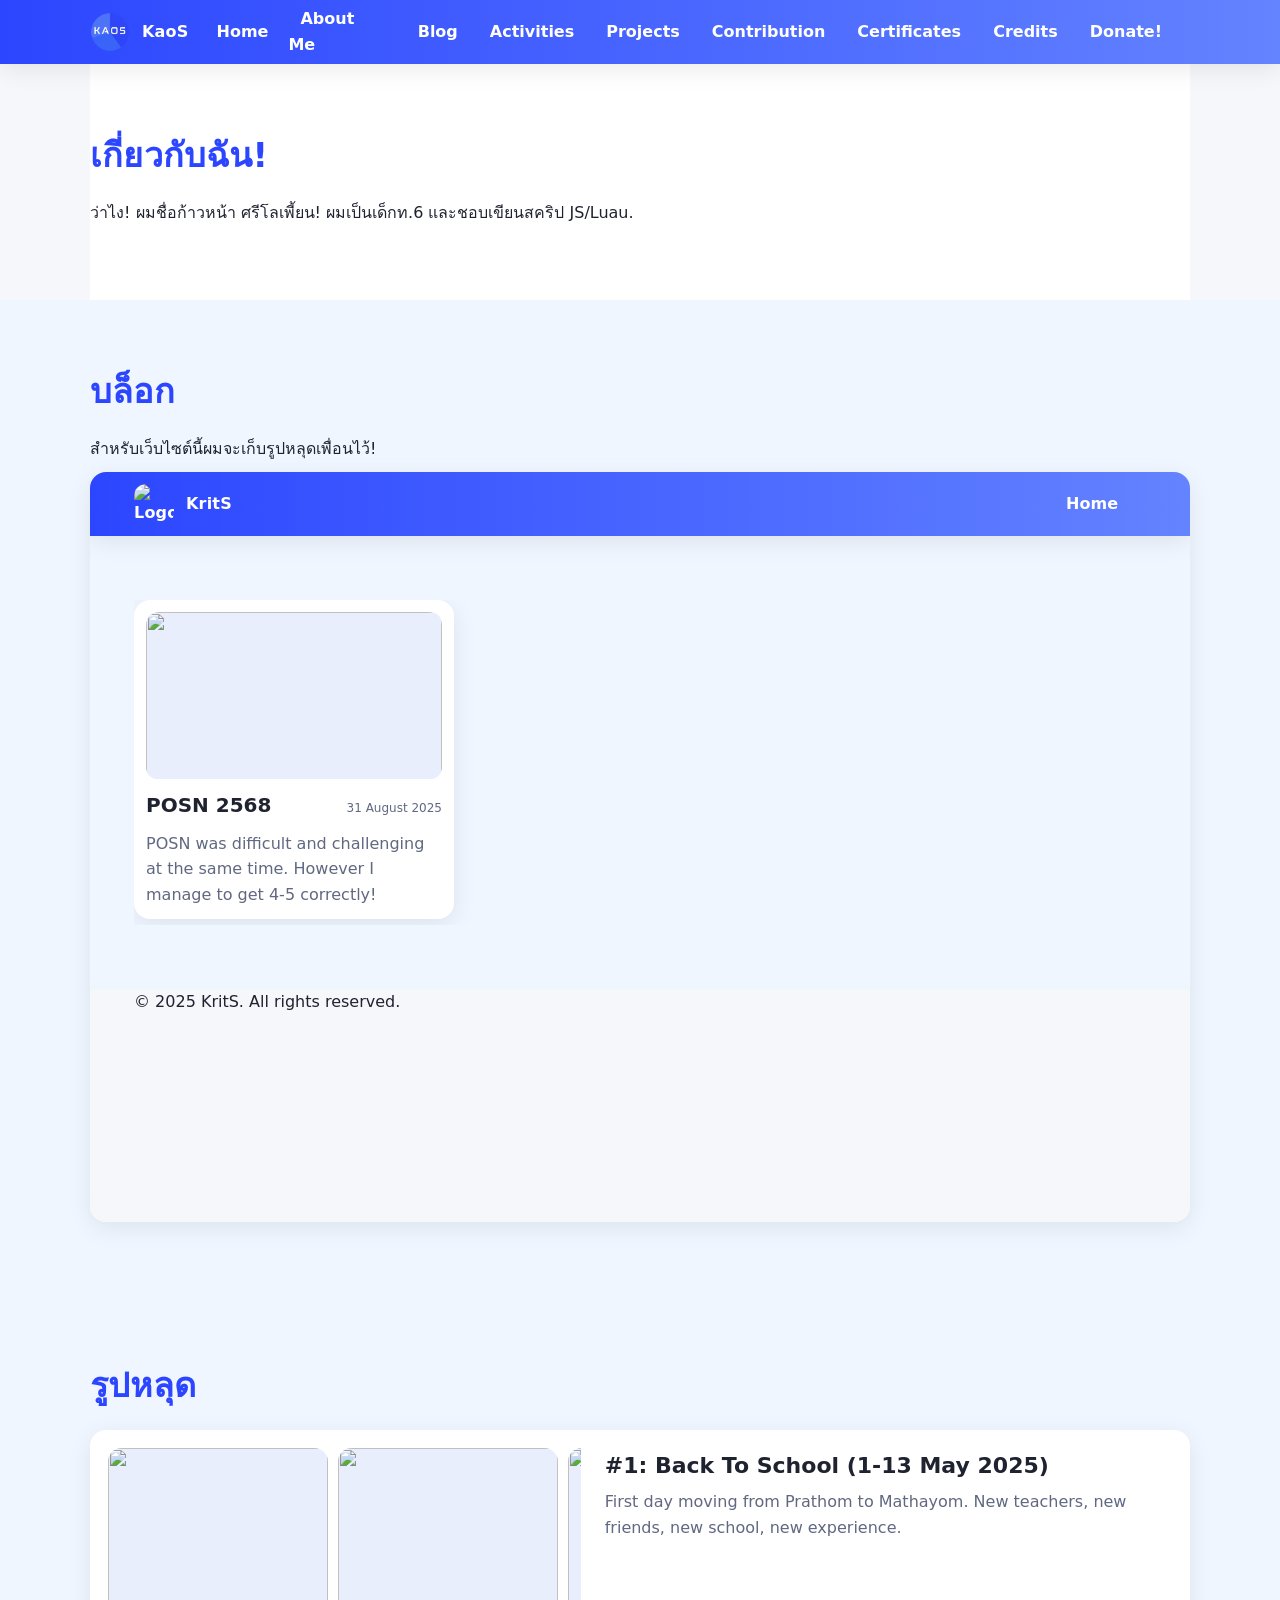
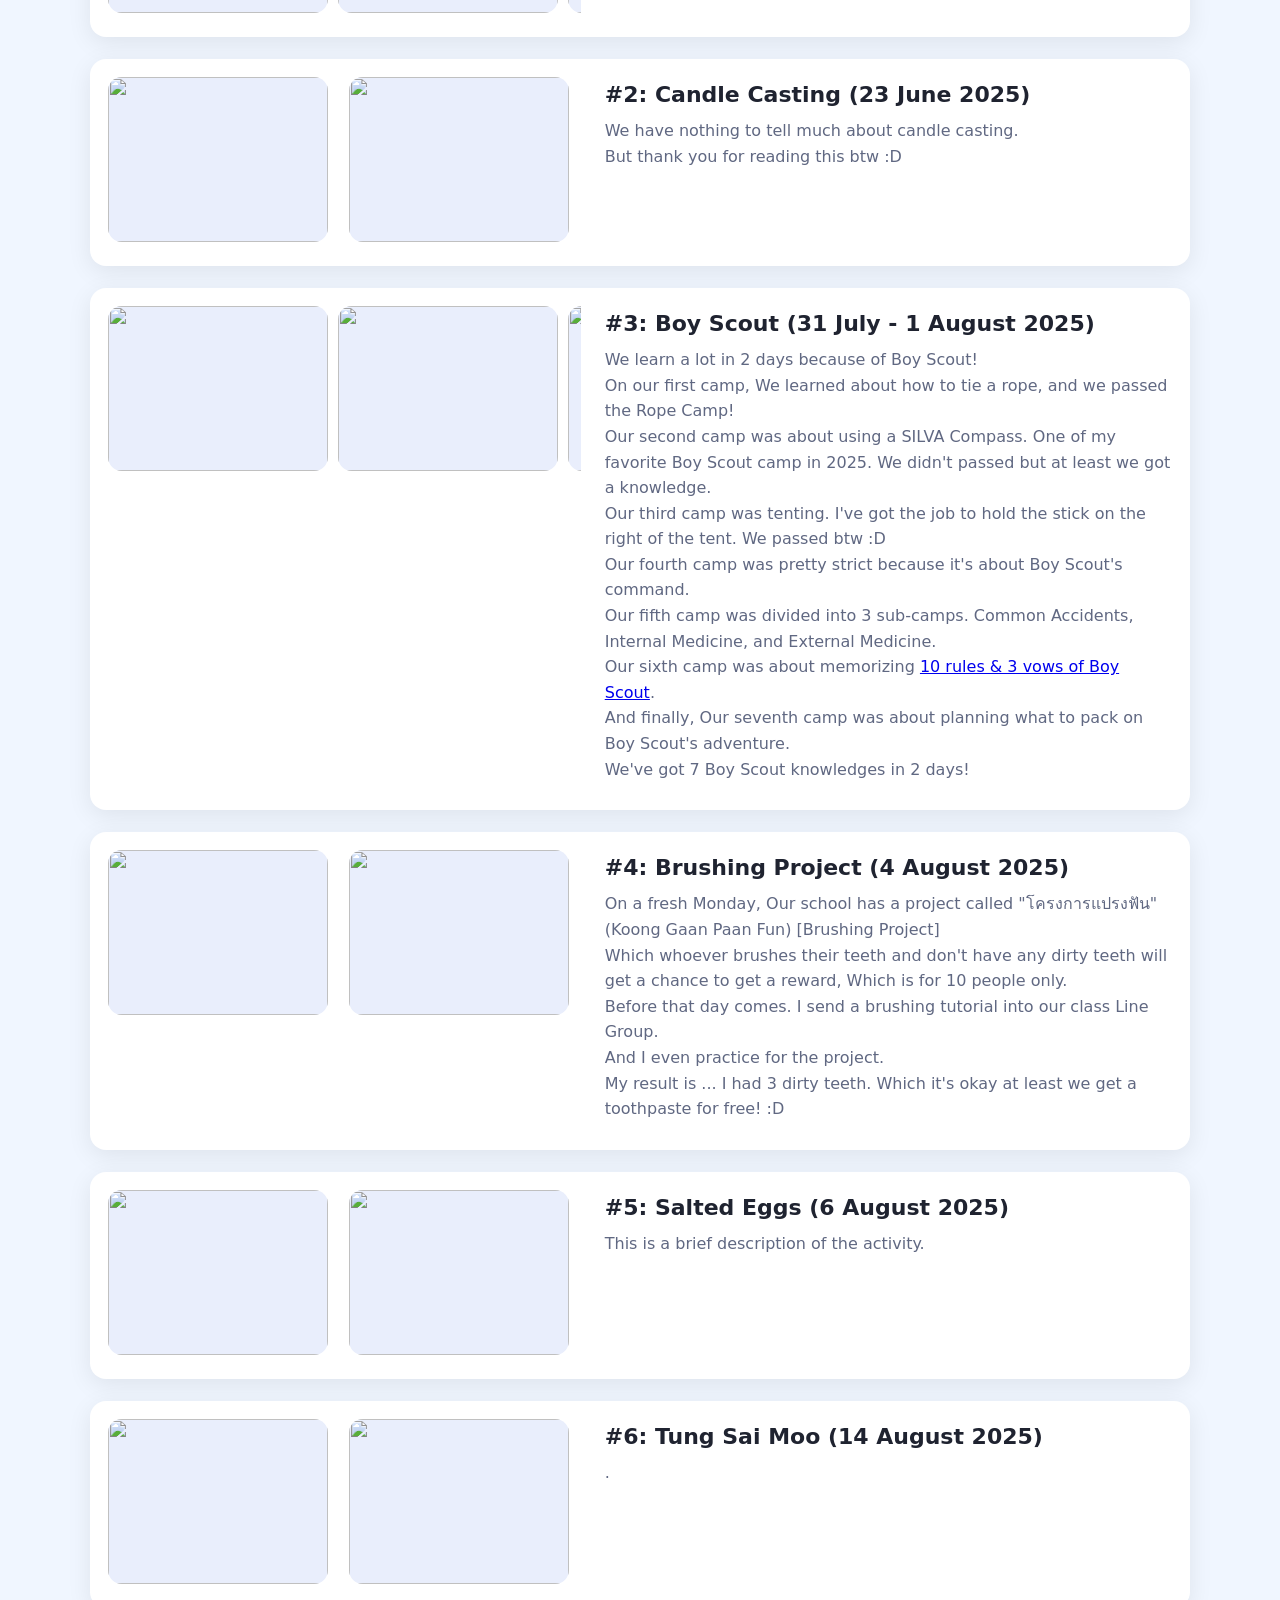
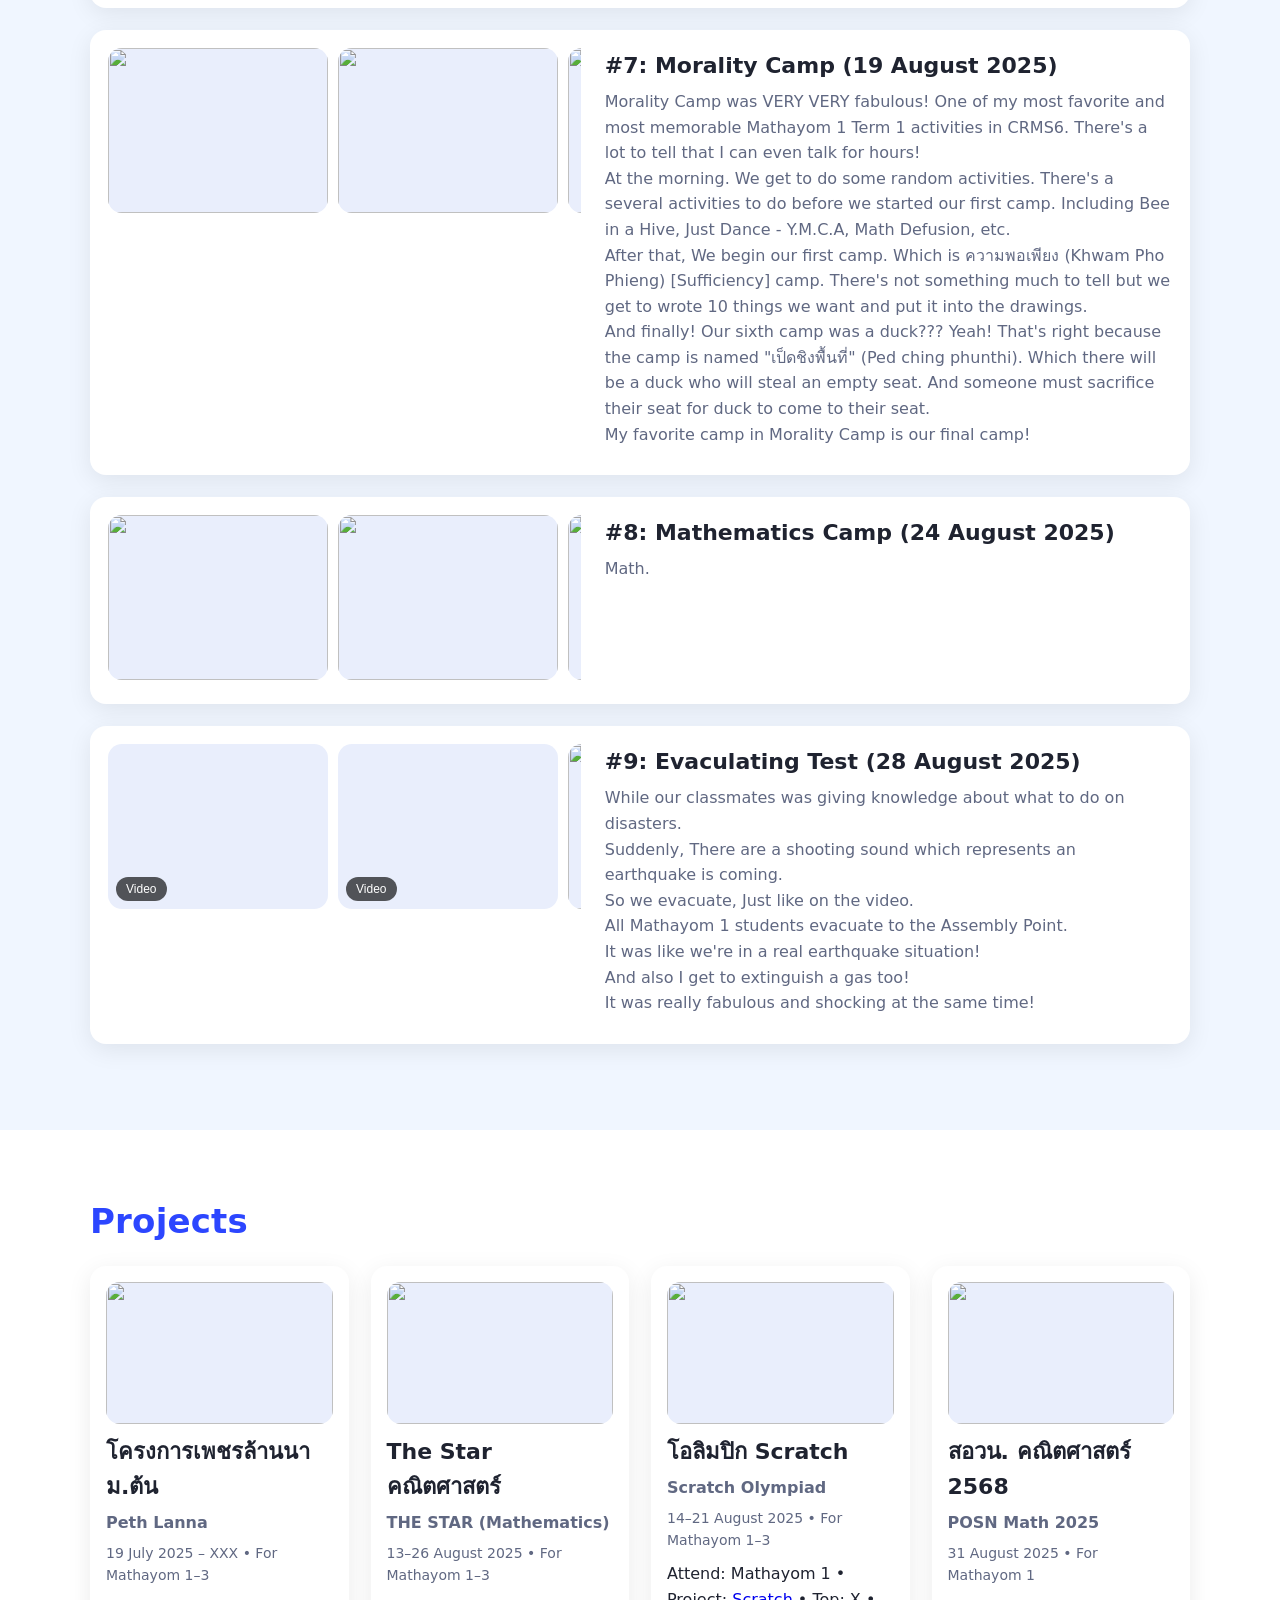
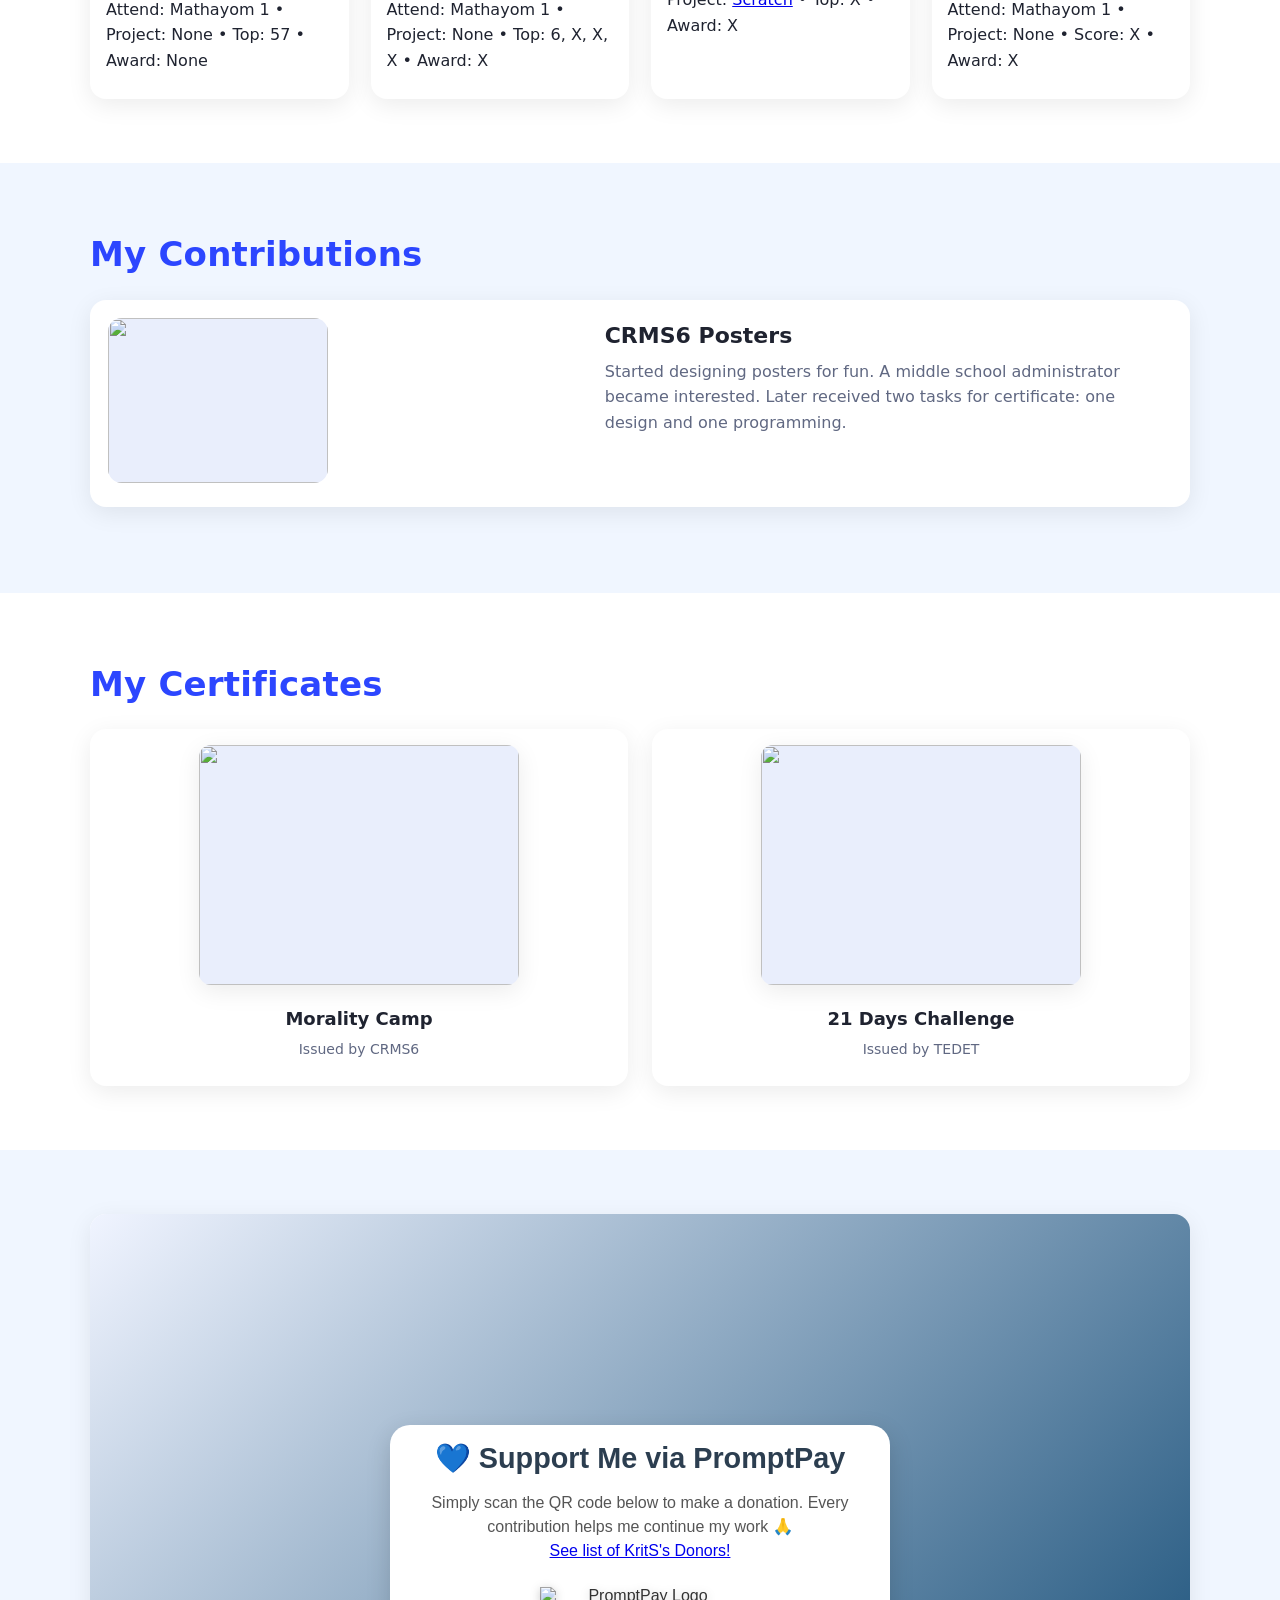
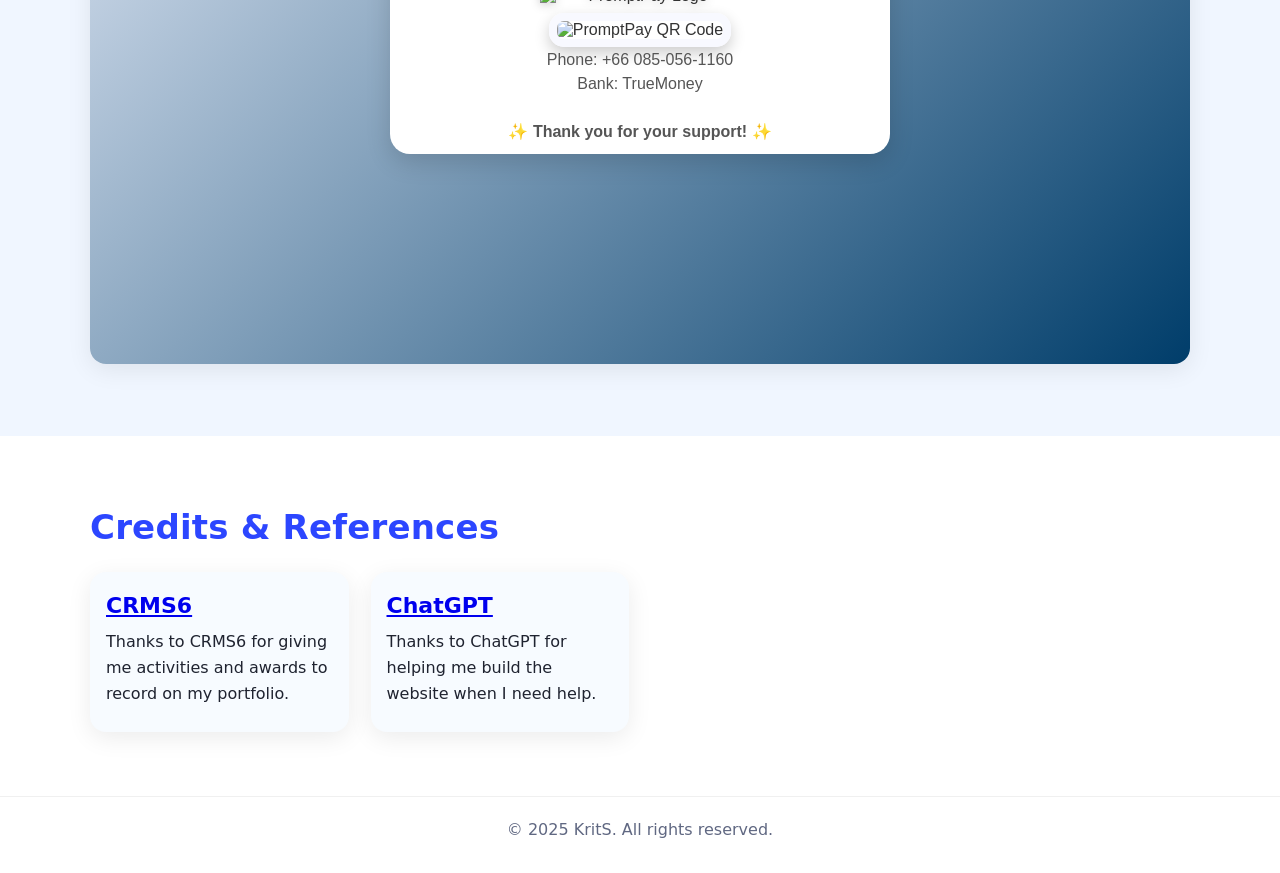
==== commit df72a555: "Update index.html" ====
--- a/index.html
+++ b/index.html
@@ -31,20 +31,21 @@
 
     <main>
         <section id="about" class="container section">
-            <h2>About Me</h2>
-            <p>Hello! I'm Kaona Srilophian. A CRMS6 student who enjoys Canva design and writing scripts for JS/Luau.</p>
+            <h2>เกี่ยวกับฉัน!</h2>
+            <p>ว่าไง! ผมชื่อก้าวหน้า ศรีโลเพี้ยน! ผมเป็นเด็กท.6 และชอบเขียนสคริป JS/Luau.</p>
         </section>
         
         <section id="blog" class="section alt">
             <div class="container">
-                <h2>Blog</h2>
+                <h2>บล็อก</h2>
+                <p>สำหรับเว็บไซต์นี้ผมจะเก็บรูปหลุดเพื่อนไว้!</p>
                 <embed src="blog.html" class="embed-blog">
             </div>
         </section>
 
         <section id="activities" class="section alt">
             <div class="container">
-                <h2>My Activities</h2>
+                <h2>รูปหลุด</h2>
 
                 <article class="activity">
                     <div class="media-strip">
